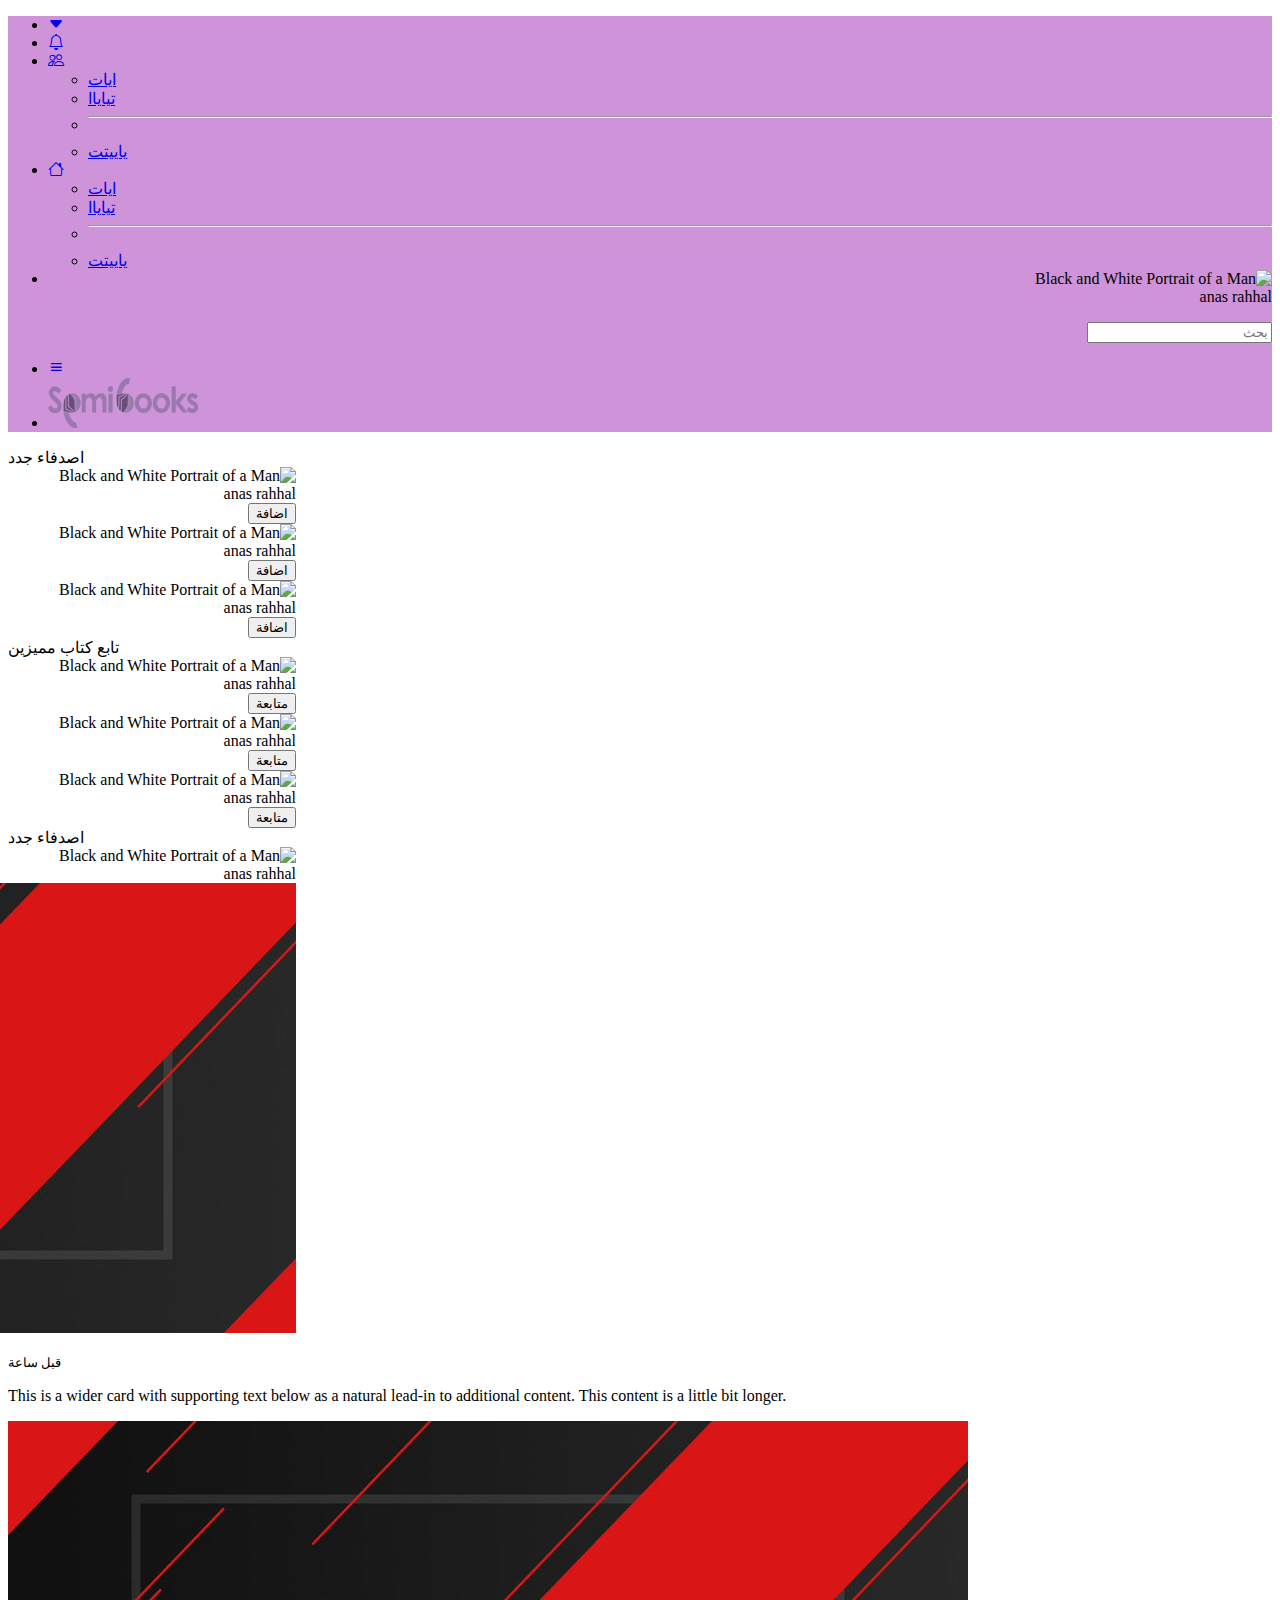
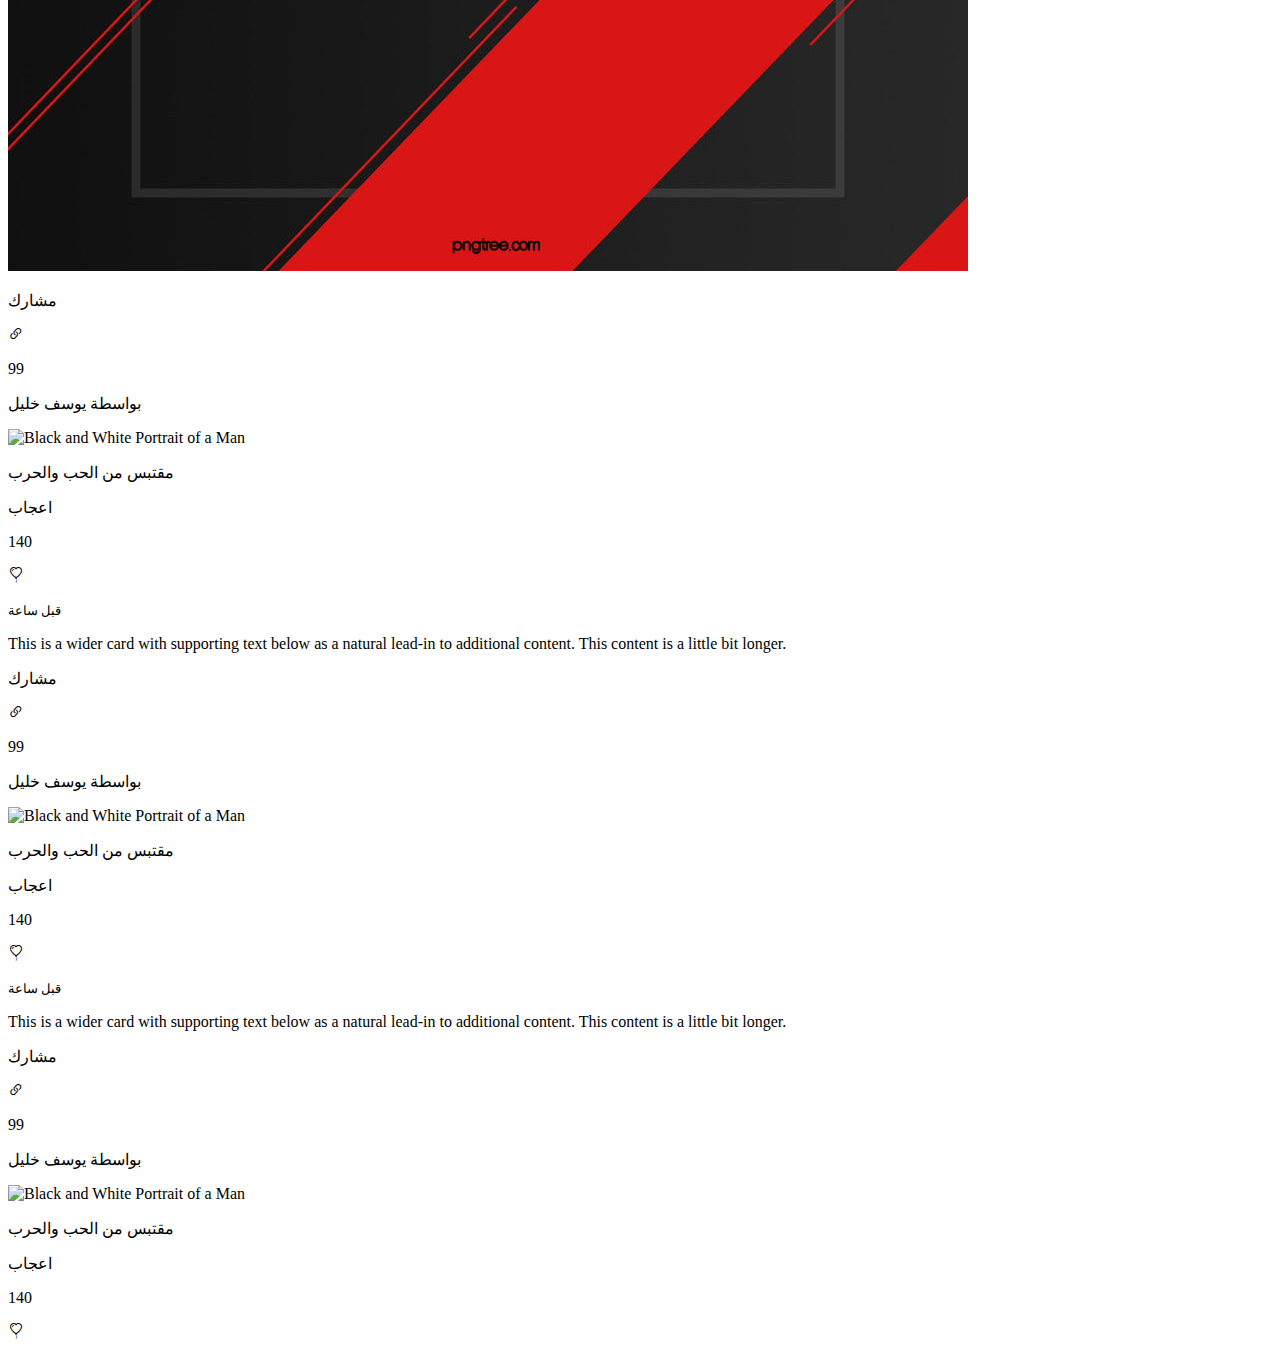
==== semibooks/index.html @ 899ff613 "Add files via upload" ====
<!DOCTYPE html>
<html lang="ar">
<head>
    <meta charset="UTF-8">
    <meta http-equiv="X-UA-Compatible" content="IE=edge">
    <meta name="viewport" content="width=device-width, initial-scale=1.0">
    <title>SemiBooks</title>
    <!-- CSS only -->
    <link rel="stylesheet" href="style.css">
    <meta name="viewport" content="width=device-width, initial-scale=1.0">
    <link href='https://unpkg.com/boxicons@2.0.7/css/boxicons.min.css' rel='stylesheet'>
    <link rel="stylesheet" href="https://cdn.jsdelivr.net/npm/bootstrap-icons@1.9.1/font/bootstrap-icons.css">
    <link rel="stylesheet" href="https://cdn.jsdelivr.net/npm/bootstrap@5.0.2/dist/css/bootstrap.rtl.min.css" integrity="sha384-gXt9imSW0VcJVHezoNQsP+TNrjYXoGcrqBZJpry9zJt8PCQjobwmhMGaDHTASo9N" crossorigin="anonymous">
</head>
<body>
  <!-- CSS only -->
  <script src="https://cdn.jsdelivr.net/npm/bootstrap@5.0.2/dist/js/bootstrap.bundle.min.js" integrity="sha384-MrcW6ZMFYlzcLA8Nl+NtUVF0sA7MsXsP1UyJoMp4YLEuNSfAP+JcXn/tWtIaxVXM" crossorigin="anonymous"></script>

<header>
  <nav class="navbar navbar-expand-lg navbar-light " style="background: #ce93d8;">
    <div class="container-fluid">
      <div class="collapse navbar-collapse justify-content-between" id="navbarSupportedContent">
        <ul class="navbar-nav">
          <li class="nav-item">
            <a class="nav-link active" aria-current="page" href="#"><i class="bi bi-caret-down-fill"></i></a>
          </li>
          <li class="nav-item">
            <a class="nav-link" href="#"><i class="bi bi-bell"></i></a>
          </li>
          <li class="nav-item dropdown">
            <a class="nav-link" href="#" id="navbarDropdown" role="button" data-bs-toggle="dropdown" aria-expanded="false">
              <i class="bi bi-people"></i>
            </a>
            <ul class="dropdown-menu" aria-labelledby="navbarDropdown">
              <li><a class="dropdown-item" href="#">ايات</a></li>
              <li><a class="dropdown-item" href="#">تياياا</a></li>
              <li><hr class="dropdown-divider"></li>
              <li><a class="dropdown-item" href="#">ياييتت</a></li>
            </ul>
          </li>
          <li class="nav-item dropdown">
            <a class="nav-link" href="#" id="navbarDropdown" role="button" data-bs-toggle="dropdown" aria-expanded="false">
              <i class="bi bi-house"></i>
            </a>
            <ul class="dropdown-menu" aria-labelledby="navbarDropdown">
              <li><a class="dropdown-item" href="#">ايات</a></li>
              <li><a class="dropdown-item" href="#">تياياا</a></li>
              <li><hr class="dropdown-divider"></li>
              <li><a class="dropdown-item" href="#">ياييتت</a></li>
            </ul>
          </li>
          <li>
            <div class="d-flex justify-content-start mb-3" dir="rtl">
              <img src="https://mdbcdn.b-cdn.net/img/new/avatars/2.webp"class="rounded-circle"height="40" alt="Black and White Portrait of a Man"loading="lazy"/>
              <div class="d-flex p-2">anas rahhal</div>
            </div>
          </li>
        </ul>
        <form class="d-flex w-25" dir="rtl">
          <input class="form-control me-2" type="search" placeholder="بحث" aria-label="Search">
        </form>
        <ul class="navbar-nav">
          <li class="nav-item">
            <a class="nav-link active" aria-current="page" href="#"><div class="logo-details">
                <i class='bx bx-menu' id="btn" ></i>
            </div></a>
          </li>
          <li class="nav-item">
              <img src="img/logo.png" style="width:150px;height:50px;" alt="....">
          </li>
        </ul>
      </div>
    </div>
  </nav>
</header>
  <section>
    <div class="container mt-2">
        <div class="row">
          <div class="col-3">
            <div class="card text-bg-light mb-3" style="max-width: 18rem;">
              <div class="card-header">اصدفاء جدد</div>
              <div class="card-body" dir="rtl">
                <div class="row">
                  <div class="col-8">
                    <div class="d-flex justify-content-start mb-3">
                      <img src="https://mdbcdn.b-cdn.net/img/new/avatars/2.webp"class="rounded-circle"height="40" alt="Black and White Portrait of a Man"loading="lazy"/>
                      <div class="d-flex p-2">anas rahhal</div>
                    </div>
                  </div>
                  <div class="col-4"><button type="button" class="btn btn-secondary">اضافة</button></div>
                </div>
                <div class="row">
                  <div class="col-8">
                    <div class="d-flex justify-content-start mb-3">
                      <img src="https://mdbcdn.b-cdn.net/img/new/avatars/2.webp"class="rounded-circle"height="40" alt="Black and White Portrait of a Man"loading="lazy"/>
                      <div class="d-flex p-2">anas rahhal</div>
                    </div>
                  </div>
                  <div class="col-4"><button type="button" class="btn btn-secondary">اضافة</button></div>
                </div>
                <div class="row">
                  <div class="col-8">
                    <div class="d-flex justify-content-start mb-3">
                      <img src="https://mdbcdn.b-cdn.net/img/new/avatars/2.webp"class="rounded-circle"height="40" alt="Black and White Portrait of a Man"loading="lazy"/>
                      <div class="d-flex p-2">anas rahhal</div>
                    </div>
                  </div>
                  <div class="col-4"><button type="button" class="btn btn-secondary">اضافة</button></div>
                </div>
              </div>
            </div>
            <div class="card text-bg-light mb-3" style="max-width: 18rem;">
              <div class="card-header">تابع كتاب مميزين</div>
              <div class="card-body" dir="rtl">
                <div class="row">
                  <div class="col-8">
                    <div class="d-flex justify-content-start mb-3">
                      <img src="https://mdbcdn.b-cdn.net/img/new/avatars/2.webp"class="rounded-circle"height="40" alt="Black and White Portrait of a Man"loading="lazy"/>
                      <div class="d-flex p-2">anas rahhal</div>
                    </div>
                  </div>
                  <div class="col-4"><button type="button" class="btn btn-secondary">متابعة</button></div>
                </div>
                <div class="row">
                  <div class="col-8">
                    <div class="d-flex justify-content-start mb-3">
                      <img src="https://mdbcdn.b-cdn.net/img/new/avatars/2.webp"class="rounded-circle"height="40" alt="Black and White Portrait of a Man"loading="lazy"/>
                      <div class="d-flex p-2">anas rahhal</div>
                    </div>
                  </div>
                  <div class="col-4"><button type="button" class="btn btn-secondary">متابعة</button></div>
                </div>
                <div class="row">
                  <div class="col-8">
                    <div class="d-flex justify-content-start mb-3">
                      <img src="https://mdbcdn.b-cdn.net/img/new/avatars/2.webp"class="rounded-circle"height="40" alt="Black and White Portrait of a Man"loading="lazy"/>
                      <div class="d-flex p-2">anas rahhal</div>
                    </div>
                  </div>
                  <div class="col-4"><button type="button" class="btn btn-secondary"ْ>متابعة</button></div>
                </div>
              </div>
            </div>
            <div class="card text-bg-light mb-3" style="max-width: 18rem;">
              <div class="card-header">اصدفاء جدد</div>
              <div class="card-body" dir="rtl">
                <div class="row">
                  <div class="col-8">
                    <div class="d-flex justify-content-start mb-3">
                      <img src="https://mdbcdn.b-cdn.net/img/new/avatars/2.webp"class="rounded-circle"height="40" alt="Black and White Portrait of a Man"loading="lazy"/>
                      <div class="d-flex p-2">anas rahhal</div>
                    </div>
                  </div>
                </div>
                <img src="img/img.png" class="card-img-bottom" alt="...">
              </div>
            </div>
        </div>
          <div class="col-8">
            <div class="card mb-3">
              <div class="card-body">
                <p class="card-text"><small class="text-muted">قبل ساعة</small></p>
                <p class="card-text">This is a wider card with supporting text below as a natural lead-in to additional content. This content is a little bit longer.</p>
                <img src="img/img.png" class="card-img-bottom" alt="...">
                <div class="row mt-2">
                  <div class="col-4">
                    <div class="d-flex justify-content-start">
                      <div class="p-2 d-flex justify-content-start"><p>مشارك</p><i class="bi bi-link-45deg"></i><p>99</p></div>
                    </div>
                  </div>
                  <div class="col-8">
                    <div class="d-flex justify-content-end">
                      <div class="p-2 d-flex justify-content-end"><p>بواسطة يوسف خليل</p>
                        <img src="https://mdbcdn.b-cdn.net/img/new/avatars/2.webp"class="rounded-circle"height="25" alt="Black and White Portrait of a Man"loading="lazy"/>
                      </div>
                      <div class="p-2"><p>مقتبس من الحب والحرب</p></div>
                      <div class="p-2 d-flex justify-content-end"><p>اعجاب</p><p>140</p><i class="bi bi-balloon-heart"></i></div>
                    </div>
                  </div>
                </div>
              </div>
            </div>
            <div class="card mb-3">
              <div class="card-body">
                <p class="card-text"><small class="text-muted">قبل ساعة</small></p>
                <p class="card-text">This is a wider card with supporting text below as a natural lead-in to additional content. This content is a little bit longer.</p>
                <div class="row mt-2">
                  <div class="col-4">
                    <div class="d-flex justify-content-start">
                      <div class="p-2 d-flex justify-content-start"><p>مشارك</p><i class="bi bi-link-45deg"></i><p>99</p></div>
                    </div>
                  </div>
                  <div class="col-8">
                    <div class="d-flex justify-content-end">
                      <div class="p-2 d-flex justify-content-end"><p>بواسطة يوسف خليل</p>
                        <img src="https://mdbcdn.b-cdn.net/img/new/avatars/2.webp"class="rounded-circle"height="25" alt="Black and White Portrait of a Man"loading="lazy"/>
                      </div>
                      <div class="p-2"><p>مقتبس من الحب والحرب</p></div>
                      <div class="p-2 d-flex justify-content-end"><p>اعجاب</p><p>140</p><i class="bi bi-balloon-heart"></i></div>
                    </div>
                  </div>
                </div>
              </div>
            </div>
            <div class="card mb-3">
              <div class="card-body">
                <p class="card-text"><small class="text-muted">قبل ساعة</small></p>
                <p class="card-text">This is a wider card with supporting text below as a natural lead-in to additional content. This content is a little bit longer.</p>
                <div class="row mt-2">
                  <div class="col-4">
                    <div class="d-flex justify-content-start">
                      <div class="p-2 d-flex justify-content-start"><p>مشارك</p><i class="bi bi-link-45deg"></i><p>99</p></div>
                    </div>
                  </div>
                  <div class="col-8">
                    <div class="d-flex justify-content-end">
                      <div class="p-2 d-flex justify-content-end"><p>بواسطة يوسف خليل</p>
                        <img src="https://mdbcdn.b-cdn.net/img/new/avatars/2.webp"class="rounded-circle"height="25" alt="Black and White Portrait of a Man"loading="lazy"/>
                      </div>
                      <div class="p-2"><p>مقتبس من الحب والحرب</p></div>
                      <div class="p-2 d-flex justify-content-end"><p>اعجاب</p><p>140</p><i class="bi bi-balloon-heart"></i></div>
                    </div>
                  </div>
                </div>
              </div>
            </div>
          </div>
          <div class="col-1">
          </div> 
        </div>
      </div> 
 </section>
</body>
</html>
---- semibooks/style.css ----
/* Google Font Link */
@import url('https://fonts.googleapis.com/css2?family=Poppins:wght@200;300;400;500;600;700&display=swap');
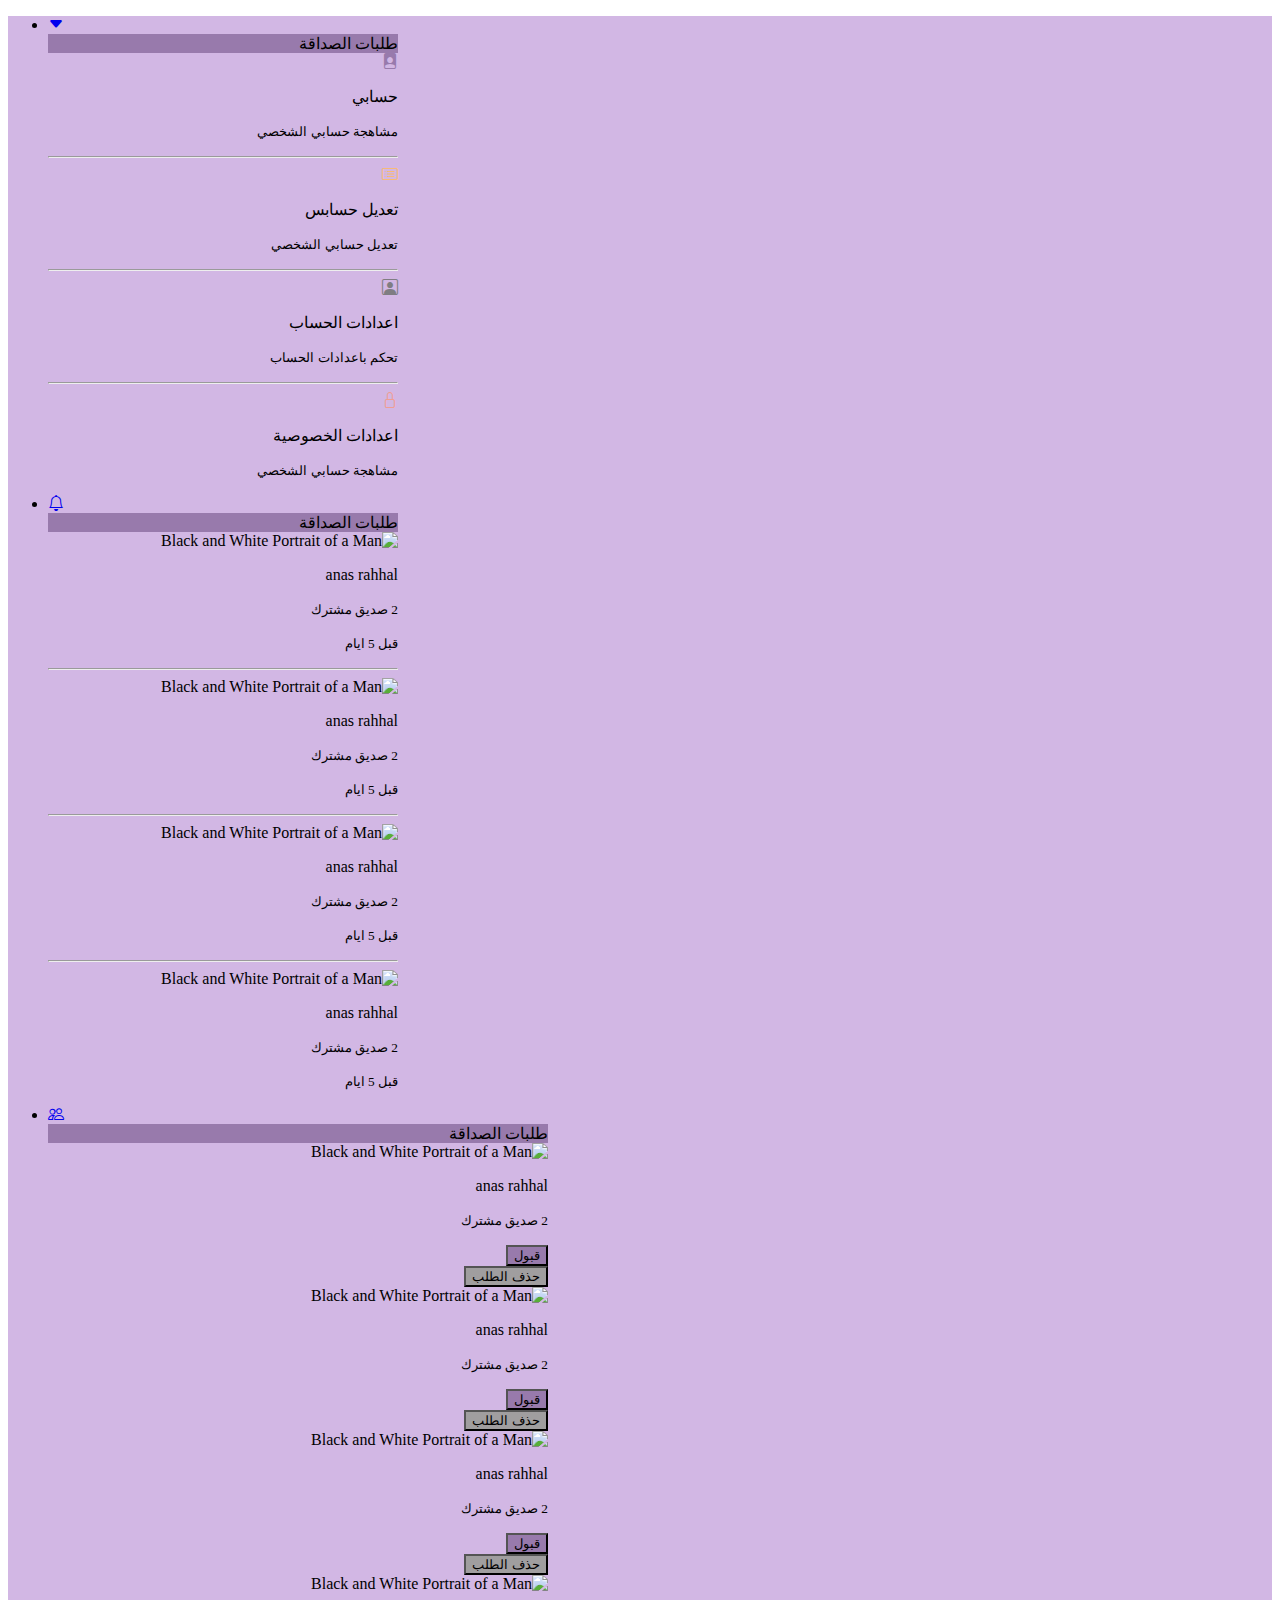
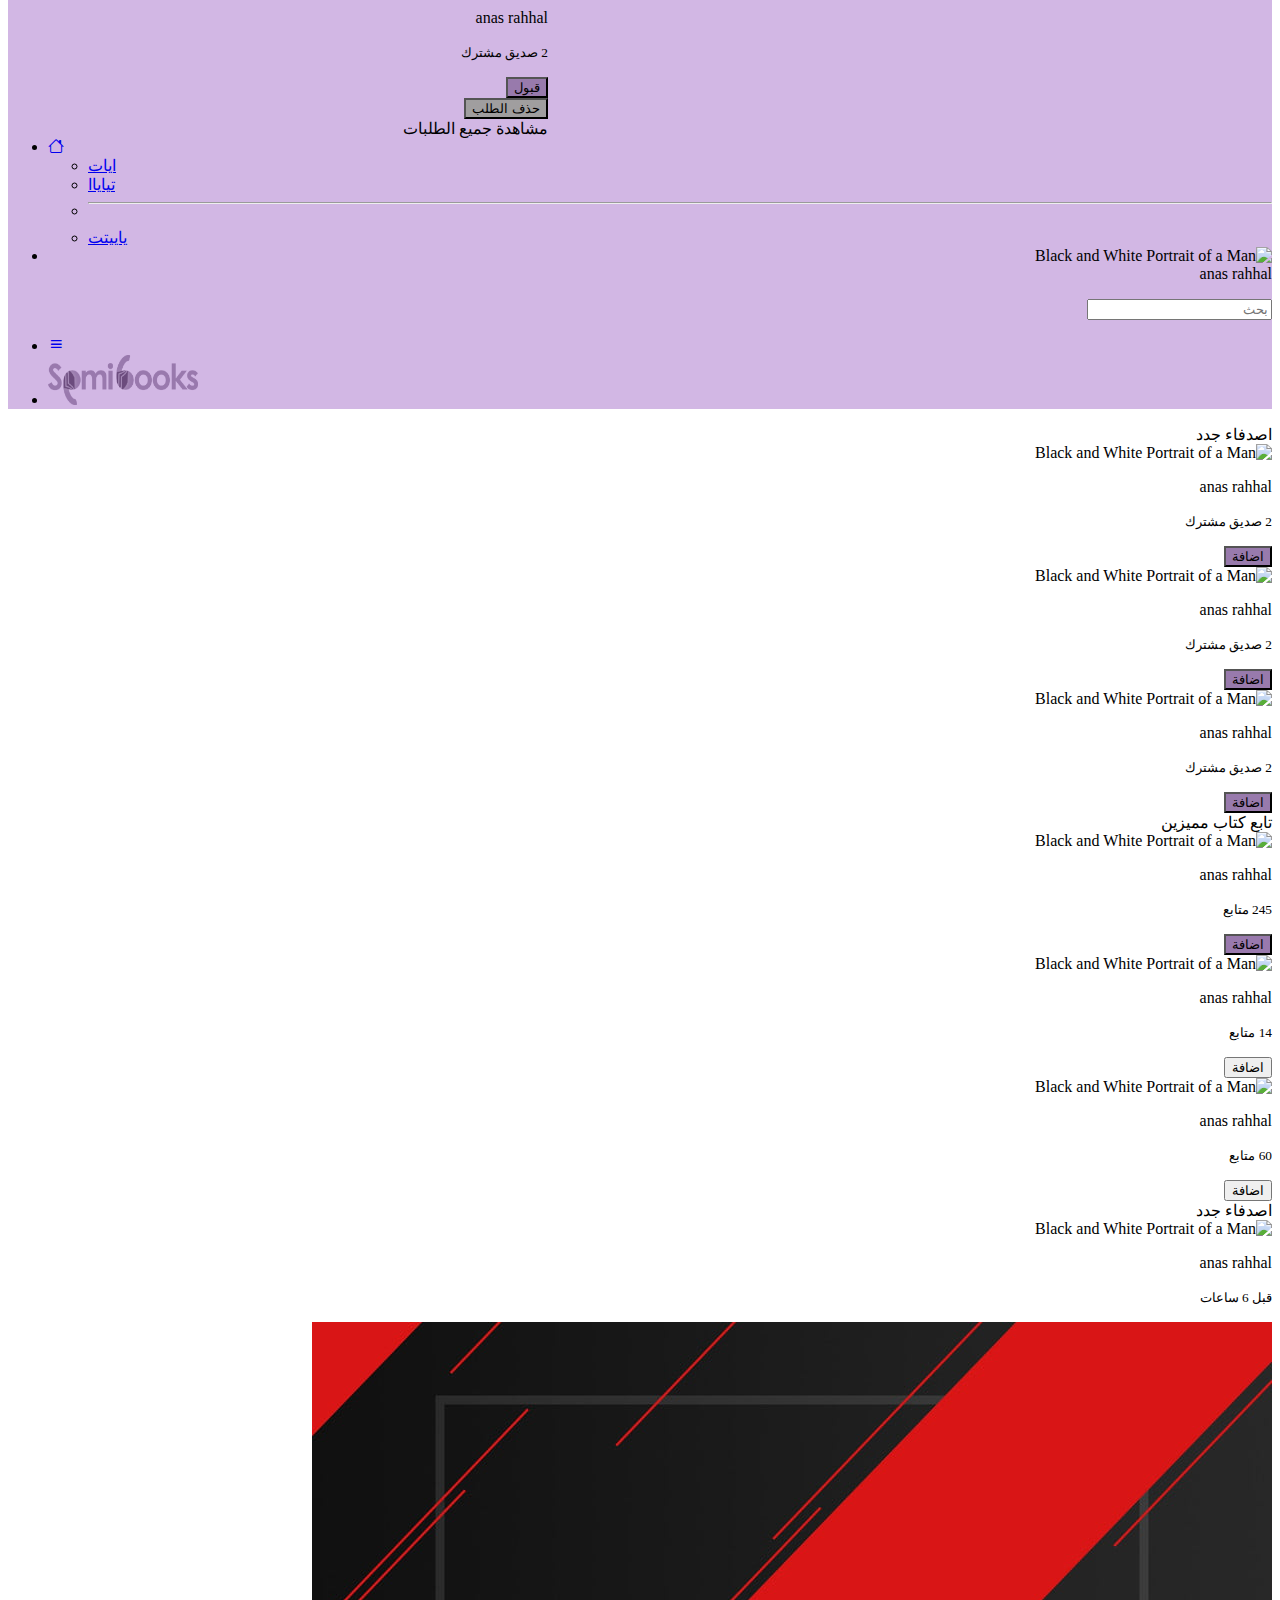
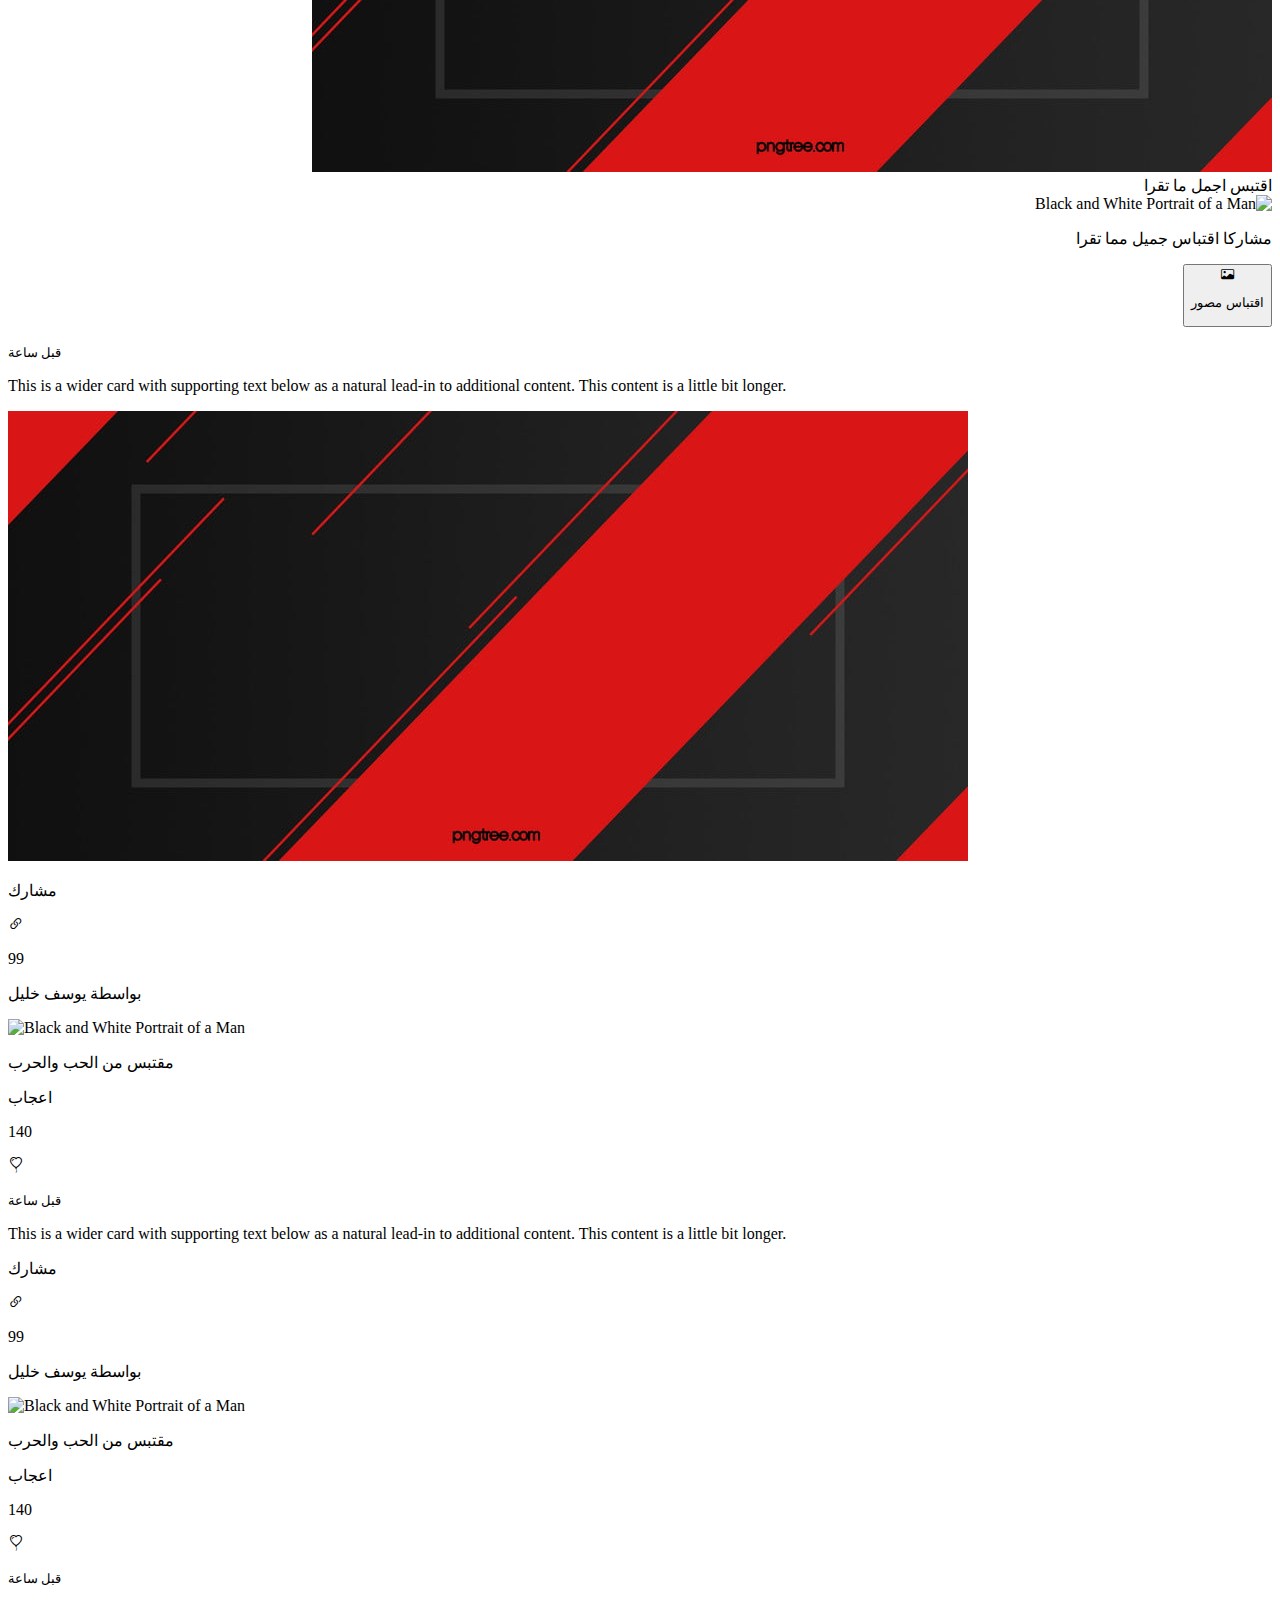
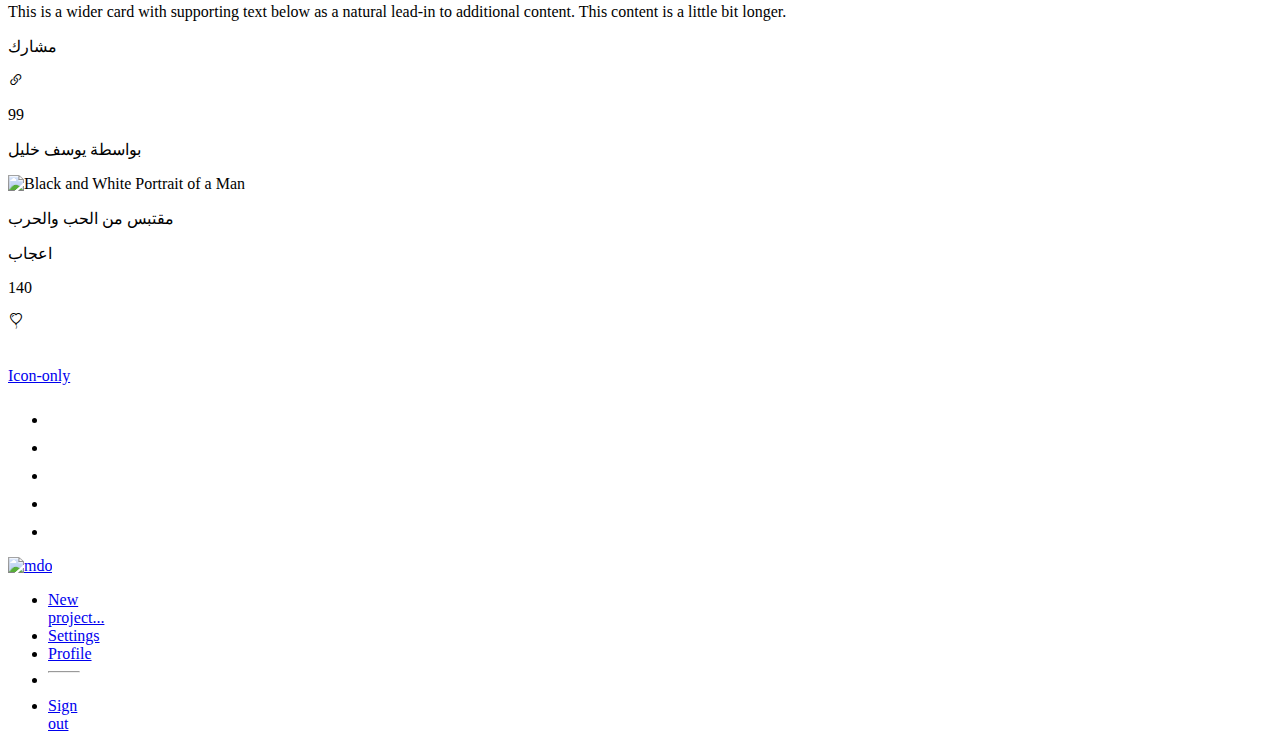
==== commit cc2f0e8a: "Add files via upload" ====
--- a/semibooks/index.html
+++ b/semibooks/index.html
@@ -13,30 +13,239 @@
     <link rel="stylesheet" href="https://cdn.jsdelivr.net/npm/bootstrap@5.0.2/dist/css/bootstrap.rtl.min.css" integrity="sha384-gXt9imSW0VcJVHezoNQsP+TNrjYXoGcrqBZJpry9zJt8PCQjobwmhMGaDHTASo9N" crossorigin="anonymous">
 </head>
 <body>
+  <link rel="stylesheet" href="style.css">
   <!-- CSS only -->
   <script src="https://cdn.jsdelivr.net/npm/bootstrap@5.0.2/dist/js/bootstrap.bundle.min.js" integrity="sha384-MrcW6ZMFYlzcLA8Nl+NtUVF0sA7MsXsP1UyJoMp4YLEuNSfAP+JcXn/tWtIaxVXM" crossorigin="anonymous"></script>
 
 <header>
-  <nav class="navbar navbar-expand-lg navbar-light " style="background: #ce93d8;">
+  <nav class="navbar navbar-expand-lg navbar-light " style="background: #d2b7e4;">
     <div class="container-fluid">
       <div class="collapse navbar-collapse justify-content-between" id="navbarSupportedContent">
         <ul class="navbar-nav">
-          <li class="nav-item">
-            <a class="nav-link active" aria-current="page" href="#"><i class="bi bi-caret-down-fill"></i></a>
-          </li>
-          <li class="nav-item">
-            <a class="nav-link" href="#"><i class="bi bi-bell"></i></a>
+          <li class="nav-item dropdown">
+            <a class="nav-link" href="#" id="navbarDropdown" role="button" data-bs-toggle="dropdown" aria-expanded="false">
+              <i class="bi bi-caret-down-fill"></i>
+            </a>
+            <div class="dropdown-menu dropdown-menu-end p-0 " style="width: 350px;">
+              <div class="card text-bg-light p-0" dir="rtl">
+                <div class="card-header text-white p-3 fs-5" style="background: #987aac;">طلبات الصداقة</div>
+                <div class="card-body">
+                  <div class="row mb-1">
+                    <div class="col">
+                      <div class="d-flex justify-content-start">
+                        <div class="mt-3" style="color:#987aac;"><i class="bi bi-file-person-fill fs-2"></i></div>
+                        <div class="d-flex p-2 flex-column mt-1 ms-3"><p class="mb-0 fs-5">حسابي</p>
+                          <p class="card-text"><small class="text-muted">مشاهجة حسابي الشخصي</small></p>
+                        </div>
+                      </div>
+                    </div>
+                  </div>
+                  <hr>
+                  <div class="row mb-1">
+                    <div class="col">
+                      <div class="d-flex justify-content-start">
+                        <div class="mt-3" style="color:#f7ba77;"><i class="bi bi-card-list fs-2"></i></div>
+                        <div class="d-flex p-2 flex-column mt-1 ms-3"><p class="mb-0 fs-5">تعديل حسابس</p>
+                          <p class="card-text"><small class="text-muted">تعديل حسابي الشخصي</small></p>
+                        </div>
+                      </div>
+                    </div>
+                  </div>
+                  <hr>
+                  <div class="row mb-1">
+                    <div class="col">
+                      <div class="d-flex justify-content-start">
+                        <div class="mt-3" style="color:#7f7d82;"><i class="bi bi-person-square fs-2"></i></div>
+                        <div class="d-flex p-2 flex-column mt-1 ms-3"><p class="mb-0 fs-5">اعدادات الحساب</p>
+                          <p class="card-text"><small class="text-muted">تحكم باعدادات الحساب</small></p>
+                        </div>
+                      </div>
+                    </div>
+                  </div>
+                  <hr>
+                  <div class="row mb-1">
+                    <div class="col">
+                      <div class="d-flex justify-content-start">
+                        <div class="mt-3" style="color:#f09e92;"><i class="bi bi-lock fs-2"></i></div>
+                        <div class="d-flex p-2 flex-column mt-1 ms-3"><p class="mb-0 fs-5">اعدادات الخصوصية</p>
+                          <p class="card-text"><small class="text-muted">مشاهجة حسابي الشخصي</small></p>
+                        </div>
+                      </div>
+                    </div>
+                  </div>
+                </div>
+              </div>
+            </div>
+          </li>
+          <li class="nav-item dropdown">
+            <a class="nav-link" href="#" id="navbarDropdown" role="button" data-bs-toggle="dropdown" aria-expanded="false">
+              <i class="bi bi-bell"></i>
+            </a>
+            <div class="dropdown-menu dropdown-menu-end p-0 " style="width: 350px;">
+              <div class="card text-bg-light p-0" dir="rtl">
+                <div class="card-header text-white p-3 fs-5" style="background: #987aac;">طلبات الصداقة</div>
+                <div class="card-body">
+                  <div class="row mb-2">
+                    <div class="col-8">
+                      <div class="d-flex justify-content-start">
+                        <img src="https://mdbcdn.b-cdn.net/img/new/avatars/2.webp"class="rounded-circle mt-3"height="40" alt="Black and White Portrait of a Man"loading="lazy"/>
+                        <div class="d-flex p-2 flex-column mt-1"><p class="mb-0">anas rahhal</p>
+                          <p class="card-text"><small class="text-muted">2 صديق مشترك</small></p>
+                        </div>
+                      </div>
+                    </div>
+                    <div class="col-4">
+                        <p class="card-text mt-4"><small class="text-muted ms-4">قبل 5 ايام</small></p>
+                    </div>
+                  </div>
+                  <hr>
+                  <div class="row mb-2">
+                    <div class="col-8">
+                      <div class="d-flex justify-content-start">
+                        <img src="https://mdbcdn.b-cdn.net/img/new/avatars/2.webp"class="rounded-circle mt-3"height="40" alt="Black and White Portrait of a Man"loading="lazy"/>
+                        <div class="d-flex p-2 flex-column mt-1"><p class="mb-0">anas rahhal</p>
+                          <p class="card-text"><small class="text-muted">2 صديق مشترك</small></p>
+                        </div>
+                      </div>
+                    </div>
+                    <div class="col-4">
+                        <p class="card-text mt-4"><small class="text-muted ms-4">قبل 5 ايام</small></p>
+                    </div>
+                  </div>
+                  <hr>
+                  <div class="row mb-2">
+                    <div class="col-8">
+                      <div class="d-flex justify-content-start">
+                        <img src="https://mdbcdn.b-cdn.net/img/new/avatars/2.webp"class="rounded-circle mt-3"height="40" alt="Black and White Portrait of a Man"loading="lazy"/>
+                        <div class="d-flex p-2 flex-column mt-1"><p class="mb-0">anas rahhal</p>
+                          <p class="card-text"><small class="text-muted">2 صديق مشترك</small></p>
+                        </div>
+                      </div>
+                    </div>
+                    <div class="col-4">
+                        <p class="card-text mt-4"><small class="text-muted ms-4">قبل 5 ايام</small></p>
+                    </div>
+                  </div>
+                  <hr>
+                  <div class="row mb-2">
+                    <div class="col-8">
+                      <div class="d-flex justify-content-start">
+                        <img src="https://mdbcdn.b-cdn.net/img/new/avatars/2.webp"class="rounded-circle mt-3"height="40" alt="Black and White Portrait of a Man"loading="lazy"/>
+                        <div class="d-flex p-2 flex-column mt-1"><p class="mb-0">anas rahhal</p>
+                          <p class="card-text"><small class="text-muted">2 صديق مشترك</small></p>
+                        </div>
+                      </div>
+                    </div>
+                    <div class="col-4">
+                        <p class="card-text mt-4"><small class="text-muted ms-4">قبل 5 ايام</small></p>
+                    </div>
+                  </div>
+                </div>
+              </div>
+            </div>
           </li>
           <li class="nav-item dropdown">
             <a class="nav-link" href="#" id="navbarDropdown" role="button" data-bs-toggle="dropdown" aria-expanded="false">
               <i class="bi bi-people"></i>
             </a>
-            <ul class="dropdown-menu" aria-labelledby="navbarDropdown">
-              <li><a class="dropdown-item" href="#">ايات</a></li>
-              <li><a class="dropdown-item" href="#">تياياا</a></li>
-              <li><hr class="dropdown-divider"></li>
-              <li><a class="dropdown-item" href="#">ياييتت</a></li>
-            </ul>
+            <div class="dropdown-menu dropdown-menu-end p-0 " style="width: 500px;">
+              <div class="card text-bg-light p-0" dir="rtl">
+                <div class="card-header text-white p-3 fs-5" style="background: #987aac;">طلبات الصداقة</div>
+                <div class="card-body">
+                  <div class="row mb-2">
+                    <div class="col-6">
+                      <div class="d-flex justify-content-start">
+                        <img src="https://mdbcdn.b-cdn.net/img/new/avatars/2.webp"class="rounded-circle mt-3"height="40" alt="Black and White Portrait of a Man"loading="lazy"/>
+                        <div class="d-flex p-2 flex-column mt-1"><p class="mb-0">anas rahhal</p>
+                          <p class="card-text"><small class="text-muted">2 صديق مشترك</small></p>
+                        </div>
+                      </div>
+                    </div>
+                    <div class="col-6">
+                      <div class="container">
+                        <div class="row mt-3">
+                          <div class="col-4">
+                            <button type="button" class="btn btn-secondary" style="background: #987aac;">قبول</button>
+                          </div>
+                          <div class="col-8">
+                            <button type="button" class="btn btn-secondary" style="background: #a09e9f;">حذف الطلب</button>
+                          </div>
+                        </div>
+                      </div>
+                    </div>
+                  </div>
+                  <div class="row mb-2">
+                    <div class="col-6">
+                      <div class="d-flex justify-content-start">
+                        <img src="https://mdbcdn.b-cdn.net/img/new/avatars/2.webp"class="rounded-circle mt-3"height="40" alt="Black and White Portrait of a Man"loading="lazy"/>
+                        <div class="d-flex p-2 flex-column mt-1"><p class="mb-0">anas rahhal</p>
+                          <p class="card-text"><small class="text-muted">2 صديق مشترك</small></p>
+                        </div>
+                      </div>
+                    </div>
+                    <div class="col-6">
+                      <div class="container">
+                        <div class="row mt-3">
+                          <div class="col-4">
+                            <button type="button" class="btn btn-secondary" style="background: #987aac;">قبول</button>
+                          </div>
+                          <div class="col-8">
+                            <button type="button" class="btn btn-secondary" style="background: #a09e9f;">حذف الطلب</button>
+                          </div>
+                        </div>
+                      </div>
+                    </div>
+                  </div>
+                  <div class="row mb-2">
+                    <div class="col-6">
+                      <div class="d-flex justify-content-start">
+                        <img src="https://mdbcdn.b-cdn.net/img/new/avatars/2.webp"class="rounded-circle mt-3"height="40" alt="Black and White Portrait of a Man"loading="lazy"/>
+                        <div class="d-flex p-2 flex-column mt-1"><p class="mb-0">anas rahhal</p>
+                          <p class="card-text"><small class="text-muted">2 صديق مشترك</small></p>
+                        </div>
+                      </div>
+                    </div>
+                    <div class="col-6">
+                      <div class="container">
+                        <div class="row mt-3">
+                          <div class="col-4">
+                            <button type="button" class="btn btn-secondary" style="background: #987aac;">قبول</button>
+                          </div>
+                          <div class="col-8">
+                            <button type="button" class="btn btn-secondary" style="background: #a09e9f;">حذف الطلب</button>
+                          </div>
+                        </div>
+                      </div>
+                    </div>
+                  </div>
+                  <div class="row mb-2">
+                    <div class="col-6">
+                      <div class="d-flex justify-content-start">
+                        <img src="https://mdbcdn.b-cdn.net/img/new/avatars/2.webp"class="rounded-circle mt-3"height="40" alt="Black and White Portrait of a Man"loading="lazy"/>
+                        <div class="d-flex p-2 flex-column mt-1"><p class="mb-0">anas rahhal</p>
+                          <p class="card-text"><small class="text-muted">2 صديق مشترك</small></p>
+                        </div>
+                      </div>
+                    </div>
+                    <div class="col-6">
+                      <div class="container">
+                        <div class="row mt-3">
+                          <div class="col-4">
+                            <button type="button" class="btn btn-secondary" style="background: #987aac;">قبول</button>
+                          </div>
+                          <div class="col-8">
+                            <button type="button" class="btn btn-secondary" style="background: #a09e9f;">حذف الطلب</button>
+                          </div>
+                        </div>
+                      </div>
+                    </div>
+                  </div>
+                </div>
+                <div class="card-footer p-4 bg-white">
+                  <div class="justify-content-center text-black-50 fs-5 d-flex">مشاهدة جميع الطلبات</div>
+                </div>
+              </div>
+            </div>
           </li>
           <li class="nav-item dropdown">
             <a class="nav-link" href="#" id="navbarDropdown" role="button" data-bs-toggle="dropdown" aria-expanded="false">
@@ -74,89 +283,121 @@
   </nav>
 </header>
   <section>
-    <div class="container mt-2">
+    <div class="container-fluid mt-3">
         <div class="row">
-          <div class="col-3">
-            <div class="card text-bg-light mb-3" style="max-width: 18rem;">
-              <div class="card-header">اصدفاء جدد</div>
-              <div class="card-body" dir="rtl">
+          <div class="col-xl-4 col-lg-4 col-md-4" id="mm">
+            <div class="card text-bg-light mb-3" dir="rtl" >
+              <div class="card-header bg-white">اصدفاء جدد</div>
+              <div class="card-body">
+                <div class="row  mb-1">
+                  <div class="col-8">
+                    <div class="d-flex justify-content-start">
+                      <img src="https://mdbcdn.b-cdn.net/img/new/avatars/2.webp"class="rounded-circle mt-3"height="40" alt="Black and White Portrait of a Man"loading="lazy"/>
+                      <div class="d-flex p-2 flex-column mt-1"><p class="mb-0">anas rahhal</p>
+                        <p class="card-text"><small class="text-muted">2 صديق مشترك</small></p>
+                      </div>
+                    </div>
+                  </div>
+                  <div class="col-4"><button type="button" class="btn btn-secondary mt-3" style="background: #987aac;">اضافة</button></div>
+              </div>
+                <div class="row  mb-1">
+                  <div class="col-8">
+                    <div class="d-flex justify-content-start">
+                      <img src="https://mdbcdn.b-cdn.net/img/new/avatars/2.webp"class="rounded-circle mt-3"height="40" alt="Black and White Portrait of a Man"loading="lazy"/>
+                      <div class="d-flex p-2 flex-column mt-1"><p class="mb-0">anas rahhal</p>
+                        <p class="card-text"><small class="text-muted">2 صديق مشترك</small></p>
+                      </div>
+                    </div>
+                  </div>
+                  <div class="col-4"><button type="button" class="btn btn-secondary mt-3" style="background: #987aac;">اضافة</button></div>
+                </div>
+                <div class="row  mb-1">
+                  <div class="col-8">
+                    <div class="d-flex justify-content-start">
+                      <img src="https://mdbcdn.b-cdn.net/img/new/avatars/2.webp"class="rounded-circle mt-3"height="40" alt="Black and White Portrait of a Man"loading="lazy"/>
+                      <div class="d-flex p-2 flex-column mt-1"><p class="mb-0">anas rahhal</p>
+                        <p class="card-text"><small class="text-muted">2 صديق مشترك</small></p>
+                      </div>
+                    </div>
+                  </div>
+                  <div class="col-4"><button type="button" class="btn btn-secondary mt-3" style="background: #987aac;">اضافة</button></div>
+                </div>
+              </div>
+            </div>
+            <div class="card text-bg-light mb-3" dir="rtl" >
+              <div class="card-header bg-white">تابع كتاب مميزين</div>
+              <div class="card-body" >
+                <div class="row  mb-1">
+                  <div class="col-8">
+                    <div class="d-flex justify-content-start">
+                      <img src="https://mdbcdn.b-cdn.net/img/new/avatars/2.webp"class="rounded-circle mt-3"height="40" alt="Black and White Portrait of a Man"loading="lazy"/>
+                      <div class="d-flex p-2 flex-column mt-1"><p class="mb-0">anas rahhal</p>
+                        <p class="card-text"><small class="text-muted">245 متابع</small></p>
+                      </div>
+                    </div>
+                  </div>
+                  <div class="col-4"><button type="button" class="btn btn-secondary mt-3" style="background:#9979ad;">اضافة</button></div>
+                </div>
+                <div class="row  mb-1">
+                  <div class="col-8">
+                    <div class="d-flex justify-content-start">
+                      <img src="https://mdbcdn.b-cdn.net/img/new/avatars/2.webp"class="rounded-circle mt-3"height="40" alt="Black and White Portrait of a Man"loading="lazy"/>
+                      <div class="d-flex p-2 flex-column mt-1"><p class="mb-0">anas rahhal</p>
+                        <p class="card-text"><small class="text-muted">14 متابع</small></p>
+                      </div>
+                    </div>
+                  </div>
+                  <div class="col-4"><button type="button" class="btn btn-secondary mt-3">اضافة</button></div>
+                </div>
+                <div class="row  mb-1">
+                  <div class="col-8">
+                    <div class="d-flex justify-content-start">
+                      <img src="https://mdbcdn.b-cdn.net/img/new/avatars/2.webp"class="rounded-circle mt-3"height="40" alt="Black and White Portrait of a Man"loading="lazy"/>
+                      <div class="d-flex p-2 flex-column mt-1"><p class="mb-0">anas rahhal</p>
+                        <p class="card-text"><small class="text-muted">60 متابع</small></p>
+                      </div>
+                    </div>
+                  </div>
+                  <div class="col-4"><button type="button" class="btn btn-secondary mt-3">اضافة</button></div>
+                </div>
+              </div>
+            </div>
+            <div class="card text-bg-light mb-3" dir="rtl" >
+              <div class="card-header bg-white">اصدفاء جدد</div>
+              <div class="card-body">
+                <div class="row  mb-1">
+                  <div class="col">
+                    <div class="d-flex justify-content-start">
+                      <img src="https://mdbcdn.b-cdn.net/img/new/avatars/2.webp"class="rounded-circle mt-3"height="40" alt="Black and White Portrait of a Man"loading="lazy"/>
+                      <div class="d-flex p-2 flex-column mt-1"><p class="mb-0">anas rahhal</p>
+                        <p class="card-text"><small class="text-muted">قبل 6 ساعات</small></p>
+                      </div>
+                    </div>
+                  </div>
+                </div>
+                <img src="img/img.png" class="card-img-bottom" alt="...">
+              </div>
+            </div>
+        </div>
+          <div class="col-xl-7 col-lg-7 col-md-7">
+            <div class="card text-bg-light mb-3" dir="rtl">
+              <div class="card-header bg-white">اقتبس اجمل ما تقرا</div>
+              <div class="card-body">
                 <div class="row">
-                  <div class="col-8">
+                  <div class="col">
                     <div class="d-flex justify-content-start mb-3">
                       <img src="https://mdbcdn.b-cdn.net/img/new/avatars/2.webp"class="rounded-circle"height="40" alt="Black and White Portrait of a Man"loading="lazy"/>
-                      <div class="d-flex p-2">anas rahhal</div>
-                    </div>
-                  </div>
-                  <div class="col-4"><button type="button" class="btn btn-secondary">اضافة</button></div>
-                </div>
-                <div class="row">
-                  <div class="col-8">
-                    <div class="d-flex justify-content-start mb-3">
-                      <img src="https://mdbcdn.b-cdn.net/img/new/avatars/2.webp"class="rounded-circle"height="40" alt="Black and White Portrait of a Man"loading="lazy"/>
-                      <div class="d-flex p-2">anas rahhal</div>
-                    </div>
-                  </div>
-                  <div class="col-4"><button type="button" class="btn btn-secondary">اضافة</button></div>
-                </div>
-                <div class="row">
-                  <div class="col-8">
-                    <div class="d-flex justify-content-start mb-3">
-                      <img src="https://mdbcdn.b-cdn.net/img/new/avatars/2.webp"class="rounded-circle"height="40" alt="Black and White Portrait of a Man"loading="lazy"/>
-                      <div class="d-flex p-2">anas rahhal</div>
-                    </div>
-                  </div>
-                  <div class="col-4"><button type="button" class="btn btn-secondary">اضافة</button></div>
-                </div>
-              </div>
-            </div>
-            <div class="card text-bg-light mb-3" style="max-width: 18rem;">
-              <div class="card-header">تابع كتاب مميزين</div>
-              <div class="card-body" dir="rtl">
-                <div class="row">
-                  <div class="col-8">
-                    <div class="d-flex justify-content-start mb-3">
-                      <img src="https://mdbcdn.b-cdn.net/img/new/avatars/2.webp"class="rounded-circle"height="40" alt="Black and White Portrait of a Man"loading="lazy"/>
-                      <div class="d-flex p-2">anas rahhal</div>
-                    </div>
-                  </div>
-                  <div class="col-4"><button type="button" class="btn btn-secondary">متابعة</button></div>
-                </div>
-                <div class="row">
-                  <div class="col-8">
-                    <div class="d-flex justify-content-start mb-3">
-                      <img src="https://mdbcdn.b-cdn.net/img/new/avatars/2.webp"class="rounded-circle"height="40" alt="Black and White Portrait of a Man"loading="lazy"/>
-                      <div class="d-flex p-2">anas rahhal</div>
-                    </div>
-                  </div>
-                  <div class="col-4"><button type="button" class="btn btn-secondary">متابعة</button></div>
-                </div>
-                <div class="row">
-                  <div class="col-8">
-                    <div class="d-flex justify-content-start mb-3">
-                      <img src="https://mdbcdn.b-cdn.net/img/new/avatars/2.webp"class="rounded-circle"height="40" alt="Black and White Portrait of a Man"loading="lazy"/>
-                      <div class="d-flex p-2">anas rahhal</div>
-                    </div>
-                  </div>
-                  <div class="col-4"><button type="button" class="btn btn-secondary"ْ>متابعة</button></div>
-                </div>
-              </div>
-            </div>
-            <div class="card text-bg-light mb-3" style="max-width: 18rem;">
-              <div class="card-header">اصدفاء جدد</div>
-              <div class="card-body" dir="rtl">
-                <div class="row">
-                  <div class="col-8">
-                    <div class="d-flex justify-content-start mb-3">
-                      <img src="https://mdbcdn.b-cdn.net/img/new/avatars/2.webp"class="rounded-circle"height="40" alt="Black and White Portrait of a Man"loading="lazy"/>
-                      <div class="d-flex p-2">anas rahhal</div>
-                    </div>
-                  </div>
-                </div>
-                <img src="img/img.png" class="card-img-bottom" alt="...">
-              </div>
-            </div>
-        </div>
-          <div class="col-8">
+                      <div class="d-flex p-2"><p class="fs-6 fw-light">مشاركا اقتباس جميل مما تقرا</p></div>
+                    </div>
+                  </div>
+                </div>
+              </div>
+              <div class="card-footer text-muted bg-white">
+                <button type="button" class="btn btn-light d-flex justify-content-start mb-2"><i class="bi bi-card-image"></i>
+                  <p class="d-flex fs-6 fw-light">اقتباس مصور</p>
+                </button>
+              </div>
+            </div>
             <div class="card mb-3">
               <div class="card-body">
                 <p class="card-text"><small class="text-muted">قبل ساعة</small></p>
@@ -217,7 +458,7 @@
                       <div class="p-2 d-flex justify-content-end"><p>بواسطة يوسف خليل</p>
                         <img src="https://mdbcdn.b-cdn.net/img/new/avatars/2.webp"class="rounded-circle"height="25" alt="Black and White Portrait of a Man"loading="lazy"/>
                       </div>
-                      <div class="p-2"><p>مقتبس من الحب والحرب</p></div>
+                      <div class="p-2" id="mm"><p>مقتبس من الحب والحرب</p></div>
                       <div class="p-2 d-flex justify-content-end"><p>اعجاب</p><p>140</p><i class="bi bi-balloon-heart"></i></div>
                     </div>
                   </div>
@@ -225,7 +466,52 @@
               </div>
             </div>
           </div>
-          <div class="col-1">
+          <div class="col-xl-1 col-lg-1 col-md-1" id="mm">
+            <div class="d-flex flex-column flex-shrink-0 bg-light" style="width: 4.5rem;">
+              <a href="/" class="d-block p-3 link-dark text-decoration-none" data-bs-toggle="tooltip" data-bs-placement="right">
+                <svg class="bi pe-none" width="40" height="32"><use xlink:href="#bootstrap"></use></svg>
+                <span class="visually-hidden">Icon-only</span>
+              </a>
+              <ul class="nav nav-pills nav-flush flex-column mb-auto text-center">
+                <li class="nav-item">
+                  <a href="#" class="nav-link active py-3 border-bottom rounded-0" aria-current="page" data-bs-toggle="tooltip" data-bs-placement="right" aria-label="Home">
+                    <svg class="bi pe-none" width="24" height="24" role="img" aria-label="Home"><use xlink:href="#home"></use></svg>
+                  </a>
+                </li>
+                <li>
+                  <a href="#" class="nav-link py-3 border-bottom rounded-0" data-bs-toggle="tooltip" data-bs-placement="right" aria-label="Dashboard">
+                    <svg class="bi pe-none" width="24" height="24" role="img" aria-label="Dashboard"><use xlink:href="#speedometer2"></use></svg>
+                  </a>
+                </li>
+                <li>
+                  <a href="#" class="nav-link py-3 border-bottom rounded-0" data-bs-toggle="tooltip" data-bs-placement="right" aria-label="Orders">
+                    <svg class="bi pe-none" width="24" height="24" role="img" aria-label="Orders"><use xlink:href="#table"></use></svg>
+                  </a>
+                </li>
+                <li>
+                  <a href="#" class="nav-link py-3 border-bottom rounded-0" data-bs-toggle="tooltip" data-bs-placement="right" aria-label="Products">
+                    <svg class="bi pe-none" width="24" height="24" role="img" aria-label="Products"><use xlink:href="#grid"></use></svg>
+                  </a>
+                </li>
+                <li>
+                  <a href="#" class="nav-link py-3 border-bottom rounded-0" data-bs-toggle="tooltip" data-bs-placement="right" aria-label="Customers">
+                    <svg class="bi pe-none" width="24" height="24" role="img" aria-label="Customers"><use xlink:href="#people-circle"></use></svg>
+                  </a>
+                </li>
+              </ul>
+              <div class="dropdown border-top">
+                <a href="#" class="d-flex align-items-center justify-content-center p-3 link-dark text-decoration-none dropdown-toggle" data-bs-toggle="dropdown" aria-expanded="false">
+                  <img src="https://github.com/mdo.png" alt="mdo" width="24" height="24" class="rounded-circle">
+                </a>
+                <ul class="dropdown-menu text-small shadow" >
+                  <li><a class="dropdown-item" href="#">New project...</a></li>
+                  <li><a class="dropdown-item" href="#">Settings</a></li>
+                  <li><a class="dropdown-item" href="#">Profile</a></li>
+                  <li><hr class="dropdown-divider"></li>
+                  <li><a class="dropdown-item" href="#">Sign out</a></li>
+                </ul>
+              </div>
+            </div>
           </div> 
         </div>
       </div> 
--- a/semibooks/style.css
+++ b/semibooks/style.css
@@ -1,9 +1,14 @@
 /* Google Font Link */
 @import url('https://fonts.googleapis.com/css2?family=Poppins:wght@200;300;400;500;600;700&display=swap');
+
+@media(max-width:768px){
+    #mm{
+      display:none;
+    }
+  }
 
 
 
 
 
 
-
--- a/semibooks/style.css
+++ b/semibooks/style.css
@@ -1,9 +1,14 @@
 /* Google Font Link */
 @import url('https://fonts.googleapis.com/css2?family=Poppins:wght@200;300;400;500;600;700&display=swap');
+
+@media(max-width:768px){
+    #mm{
+      display:none;
+    }
+  }
 
 
 
 
 
 
-
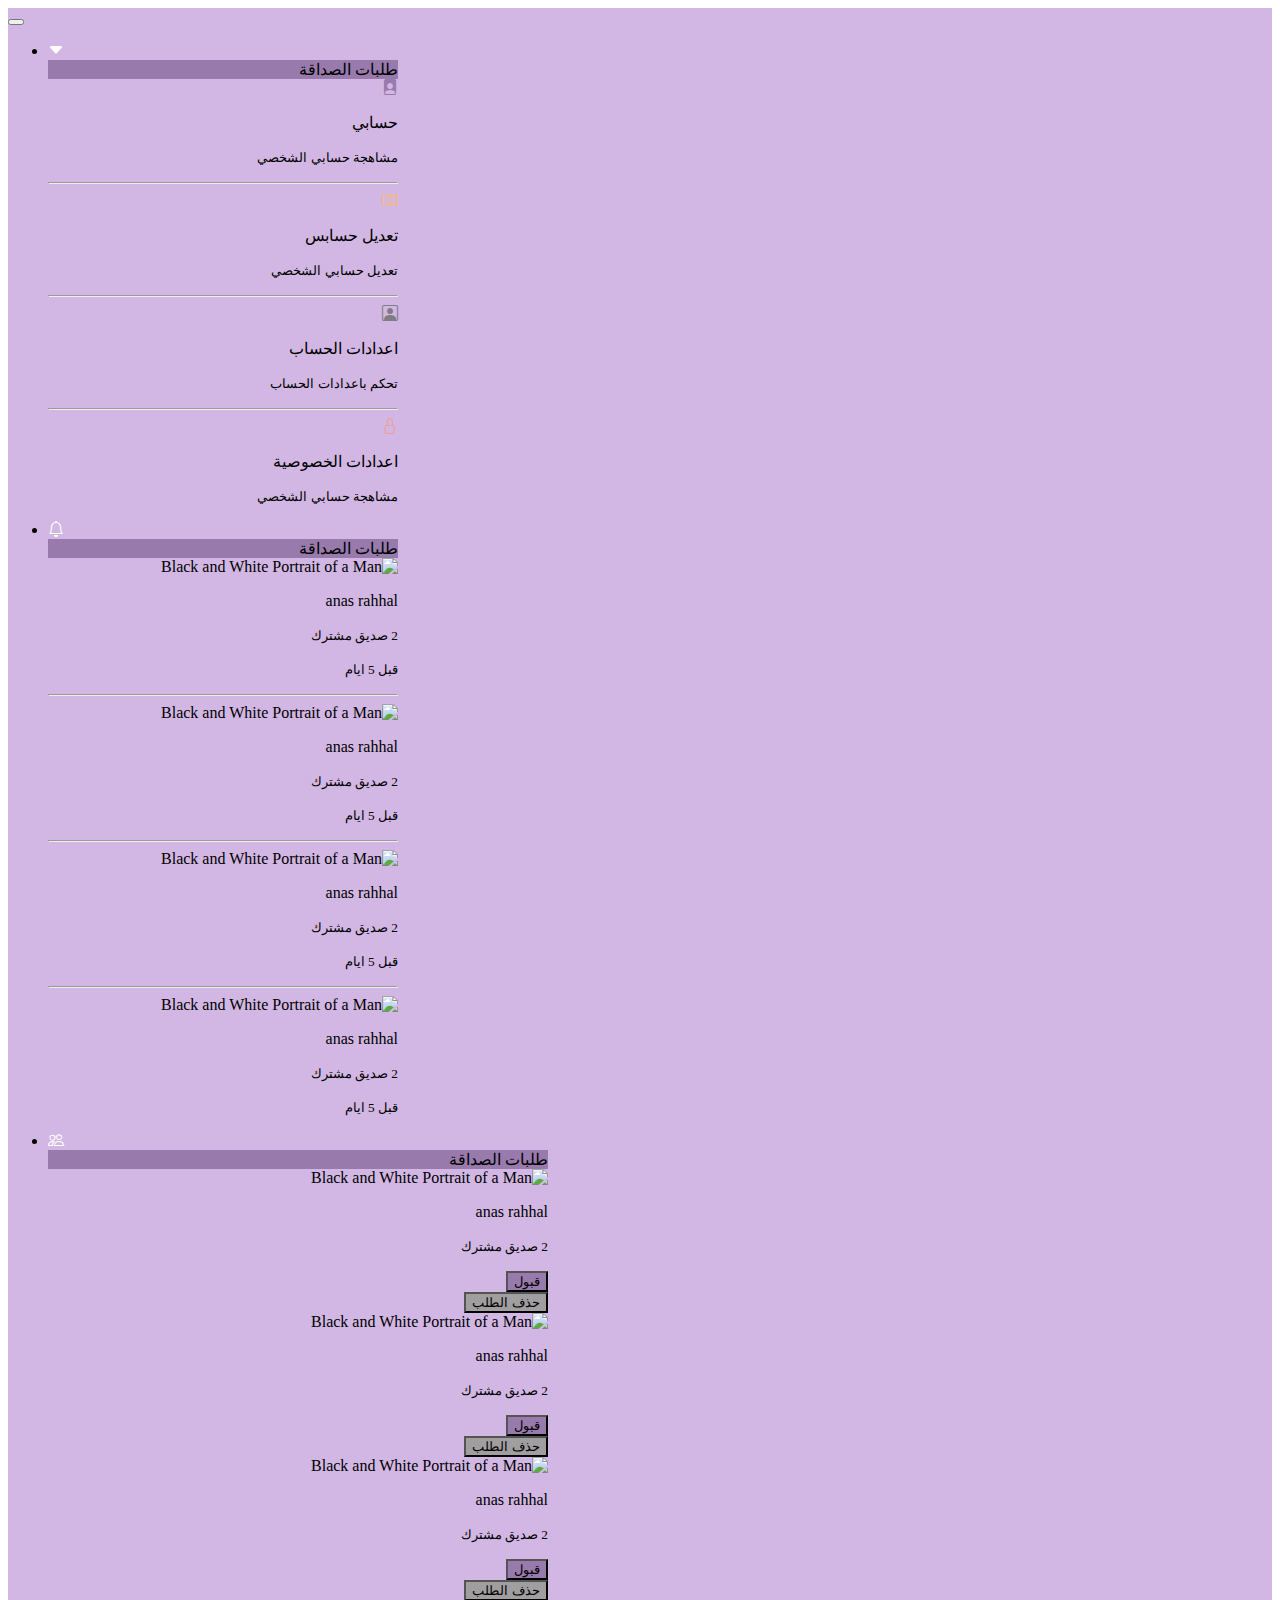
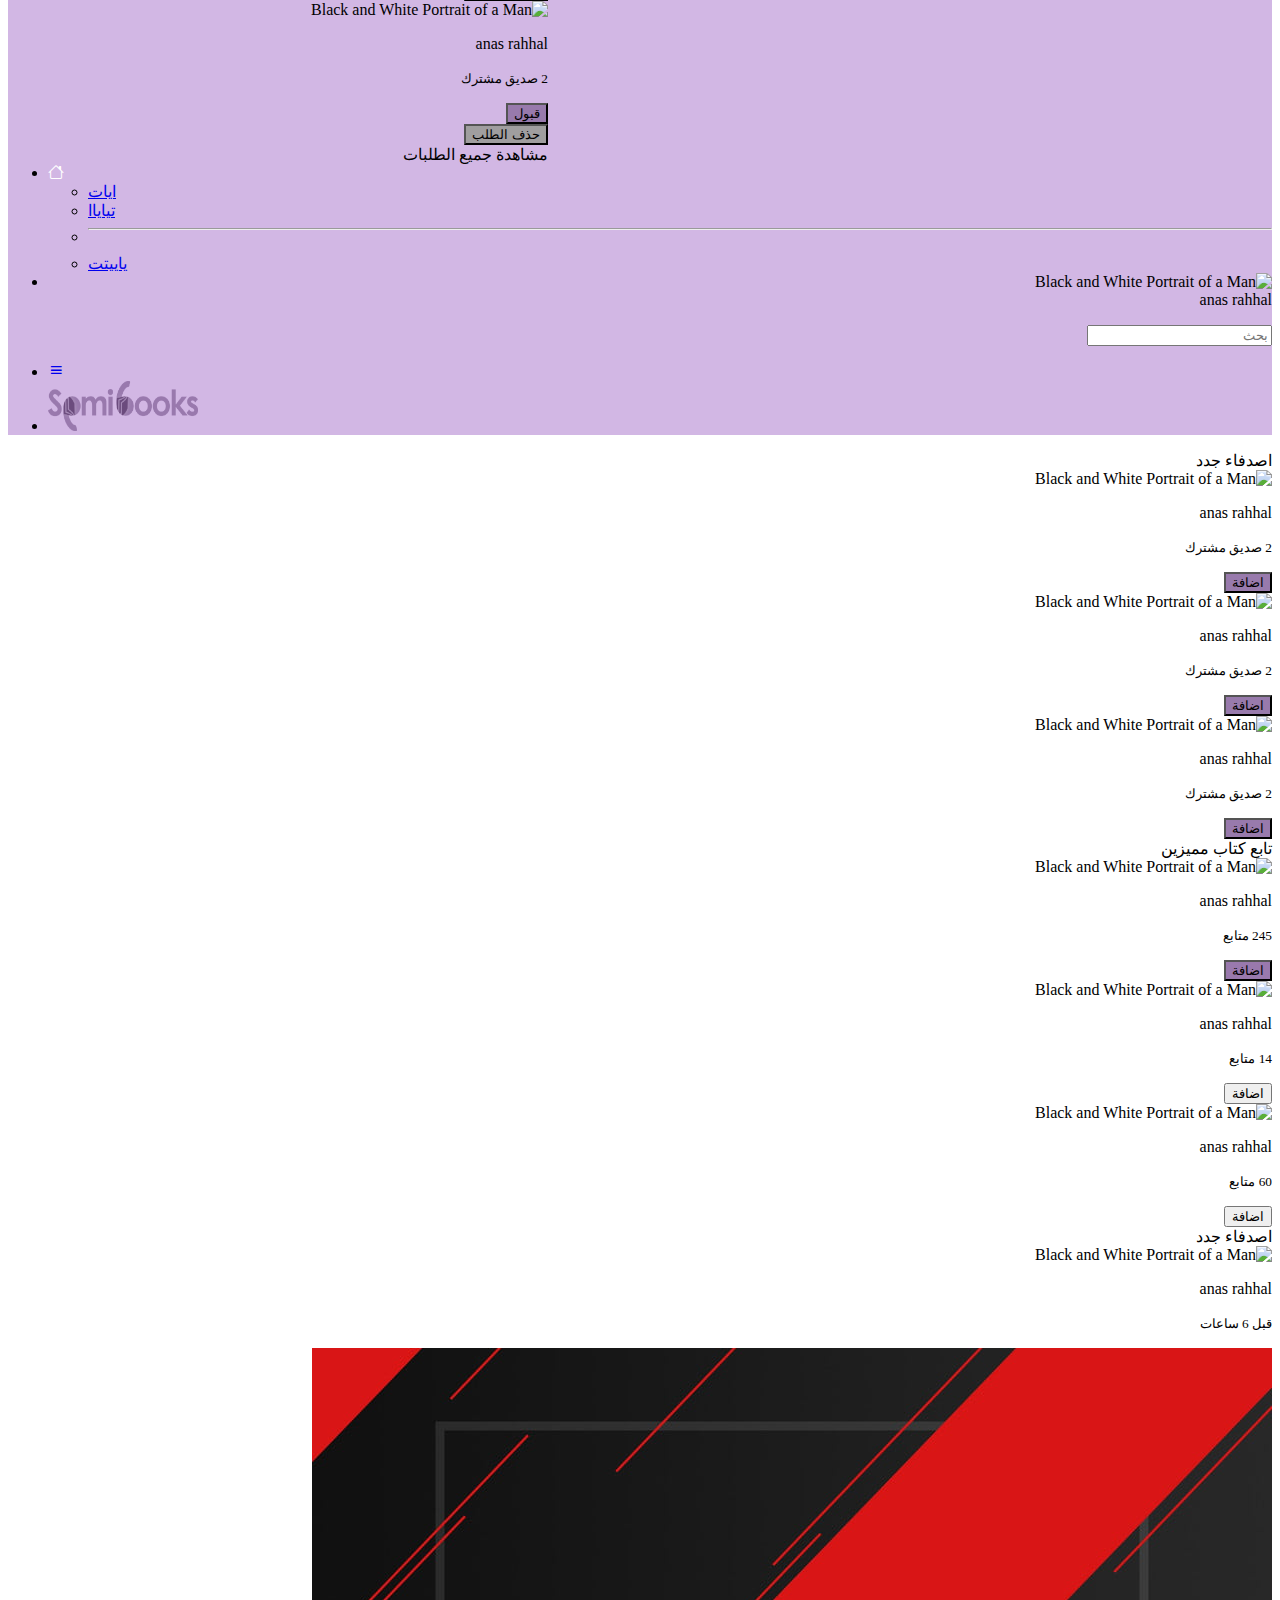
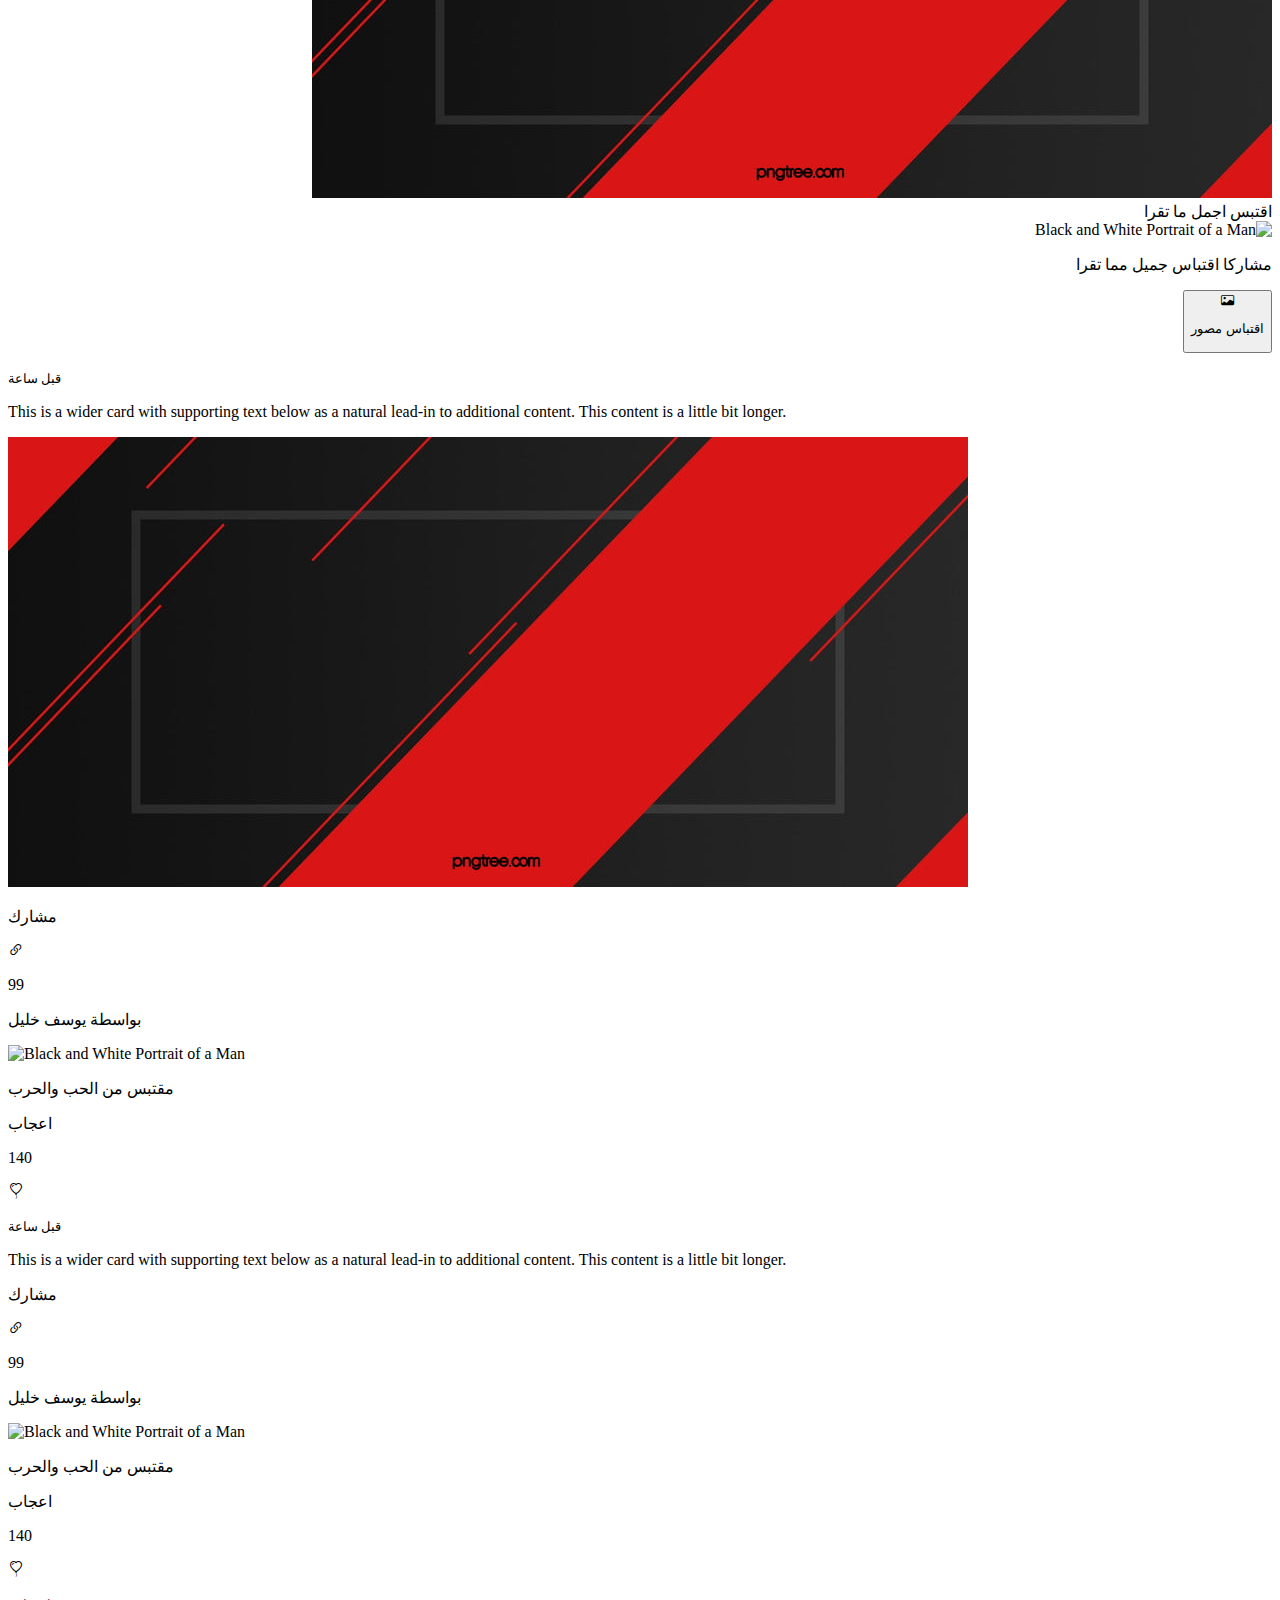
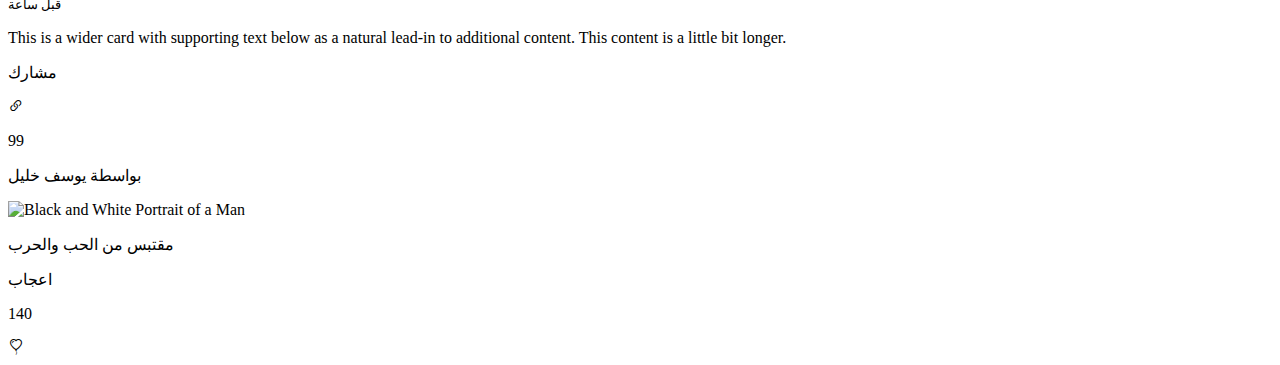
==== commit 27ba90a4: "Add files via upload" ====
--- a/semibooks/index.html
+++ b/semibooks/index.html
@@ -20,11 +20,14 @@
 <header>
   <nav class="navbar navbar-expand-lg navbar-light " style="background: #d2b7e4;">
     <div class="container-fluid">
+    <button class="navbar-toggler" type="button" data-bs-toggle="collapse" data-bs-target="#navbarSupportedContent" aria-controls="navbarSupportedContent" aria-expanded="false" aria-label="Toggle navigation">
+      <span class="navbar-toggler-icon"></span>
+    </button>
       <div class="collapse navbar-collapse justify-content-between" id="navbarSupportedContent">
-        <ul class="navbar-nav">
-          <li class="nav-item dropdown">
+        <ul class="navbar-nav mt-3">
+          <li class="nav-item dropdown ">
             <a class="nav-link" href="#" id="navbarDropdown" role="button" data-bs-toggle="dropdown" aria-expanded="false">
-              <i class="bi bi-caret-down-fill"></i>
+              <i class="bi bi-caret-down-fill" style="color: #fff;"></i>
             </a>
             <div class="dropdown-menu dropdown-menu-end p-0 " style="width: 350px;">
               <div class="card text-bg-light p-0" dir="rtl">
@@ -77,9 +80,9 @@
               </div>
             </div>
           </li>
-          <li class="nav-item dropdown">
+          <li class="nav-item dropdown ">
             <a class="nav-link" href="#" id="navbarDropdown" role="button" data-bs-toggle="dropdown" aria-expanded="false">
-              <i class="bi bi-bell"></i>
+              <i class="bi bi-bell" style="color: #fff;"></i>
             </a>
             <div class="dropdown-menu dropdown-menu-end p-0 " style="width: 350px;">
               <div class="card text-bg-light p-0" dir="rtl">
@@ -144,9 +147,9 @@
               </div>
             </div>
           </li>
-          <li class="nav-item dropdown">
+          <li class="nav-item dropdown ">
             <a class="nav-link" href="#" id="navbarDropdown" role="button" data-bs-toggle="dropdown" aria-expanded="false">
-              <i class="bi bi-people"></i>
+              <i class="bi bi-people" style="color: #fff;"></i>
             </a>
             <div class="dropdown-menu dropdown-menu-end p-0 " style="width: 500px;">
               <div class="card text-bg-light p-0" dir="rtl">
@@ -247,9 +250,9 @@
               </div>
             </div>
           </li>
-          <li class="nav-item dropdown">
+          <li class="nav-item dropdown ">
             <a class="nav-link" href="#" id="navbarDropdown" role="button" data-bs-toggle="dropdown" aria-expanded="false">
-              <i class="bi bi-house"></i>
+              <i class="bi bi-house" style="color: #fff;"></i>
             </a>
             <ul class="dropdown-menu" aria-labelledby="navbarDropdown">
               <li><a class="dropdown-item" href="#">ايات</a></li>
@@ -458,7 +461,7 @@
                       <div class="p-2 d-flex justify-content-end"><p>بواسطة يوسف خليل</p>
                         <img src="https://mdbcdn.b-cdn.net/img/new/avatars/2.webp"class="rounded-circle"height="25" alt="Black and White Portrait of a Man"loading="lazy"/>
                       </div>
-                      <div class="p-2" id="mm"><p>مقتبس من الحب والحرب</p></div>
+                      <div class="p-2"><p>مقتبس من الحب والحرب</p></div>
                       <div class="p-2 d-flex justify-content-end"><p>اعجاب</p><p>140</p><i class="bi bi-balloon-heart"></i></div>
                     </div>
                   </div>
@@ -467,51 +470,6 @@
             </div>
           </div>
           <div class="col-xl-1 col-lg-1 col-md-1" id="mm">
-            <div class="d-flex flex-column flex-shrink-0 bg-light" style="width: 4.5rem;">
-              <a href="/" class="d-block p-3 link-dark text-decoration-none" data-bs-toggle="tooltip" data-bs-placement="right">
-                <svg class="bi pe-none" width="40" height="32"><use xlink:href="#bootstrap"></use></svg>
-                <span class="visually-hidden">Icon-only</span>
-              </a>
-              <ul class="nav nav-pills nav-flush flex-column mb-auto text-center">
-                <li class="nav-item">
-                  <a href="#" class="nav-link active py-3 border-bottom rounded-0" aria-current="page" data-bs-toggle="tooltip" data-bs-placement="right" aria-label="Home">
-                    <svg class="bi pe-none" width="24" height="24" role="img" aria-label="Home"><use xlink:href="#home"></use></svg>
-                  </a>
-                </li>
-                <li>
-                  <a href="#" class="nav-link py-3 border-bottom rounded-0" data-bs-toggle="tooltip" data-bs-placement="right" aria-label="Dashboard">
-                    <svg class="bi pe-none" width="24" height="24" role="img" aria-label="Dashboard"><use xlink:href="#speedometer2"></use></svg>
-                  </a>
-                </li>
-                <li>
-                  <a href="#" class="nav-link py-3 border-bottom rounded-0" data-bs-toggle="tooltip" data-bs-placement="right" aria-label="Orders">
-                    <svg class="bi pe-none" width="24" height="24" role="img" aria-label="Orders"><use xlink:href="#table"></use></svg>
-                  </a>
-                </li>
-                <li>
-                  <a href="#" class="nav-link py-3 border-bottom rounded-0" data-bs-toggle="tooltip" data-bs-placement="right" aria-label="Products">
-                    <svg class="bi pe-none" width="24" height="24" role="img" aria-label="Products"><use xlink:href="#grid"></use></svg>
-                  </a>
-                </li>
-                <li>
-                  <a href="#" class="nav-link py-3 border-bottom rounded-0" data-bs-toggle="tooltip" data-bs-placement="right" aria-label="Customers">
-                    <svg class="bi pe-none" width="24" height="24" role="img" aria-label="Customers"><use xlink:href="#people-circle"></use></svg>
-                  </a>
-                </li>
-              </ul>
-              <div class="dropdown border-top">
-                <a href="#" class="d-flex align-items-center justify-content-center p-3 link-dark text-decoration-none dropdown-toggle" data-bs-toggle="dropdown" aria-expanded="false">
-                  <img src="https://github.com/mdo.png" alt="mdo" width="24" height="24" class="rounded-circle">
-                </a>
-                <ul class="dropdown-menu text-small shadow" >
-                  <li><a class="dropdown-item" href="#">New project...</a></li>
-                  <li><a class="dropdown-item" href="#">Settings</a></li>
-                  <li><a class="dropdown-item" href="#">Profile</a></li>
-                  <li><hr class="dropdown-divider"></li>
-                  <li><a class="dropdown-item" href="#">Sign out</a></li>
-                </ul>
-              </div>
-            </div>
           </div> 
         </div>
       </div> 
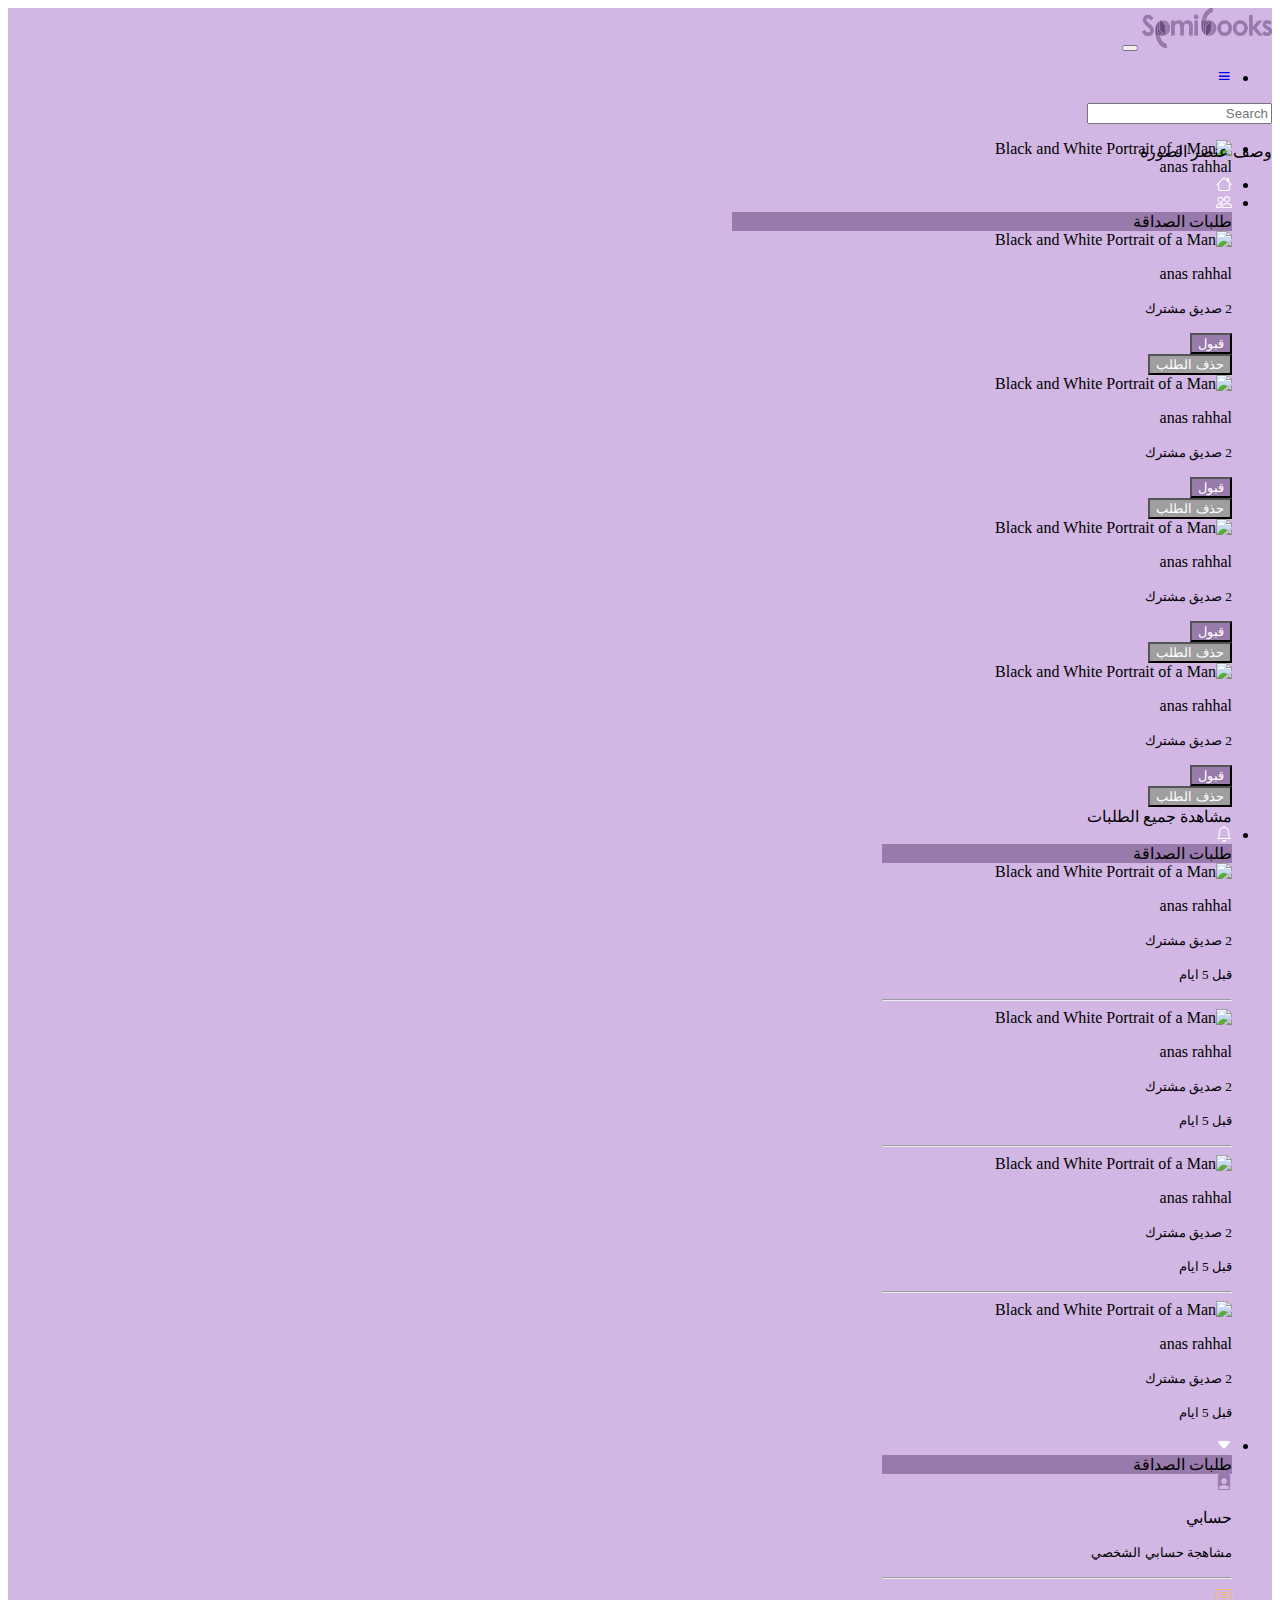
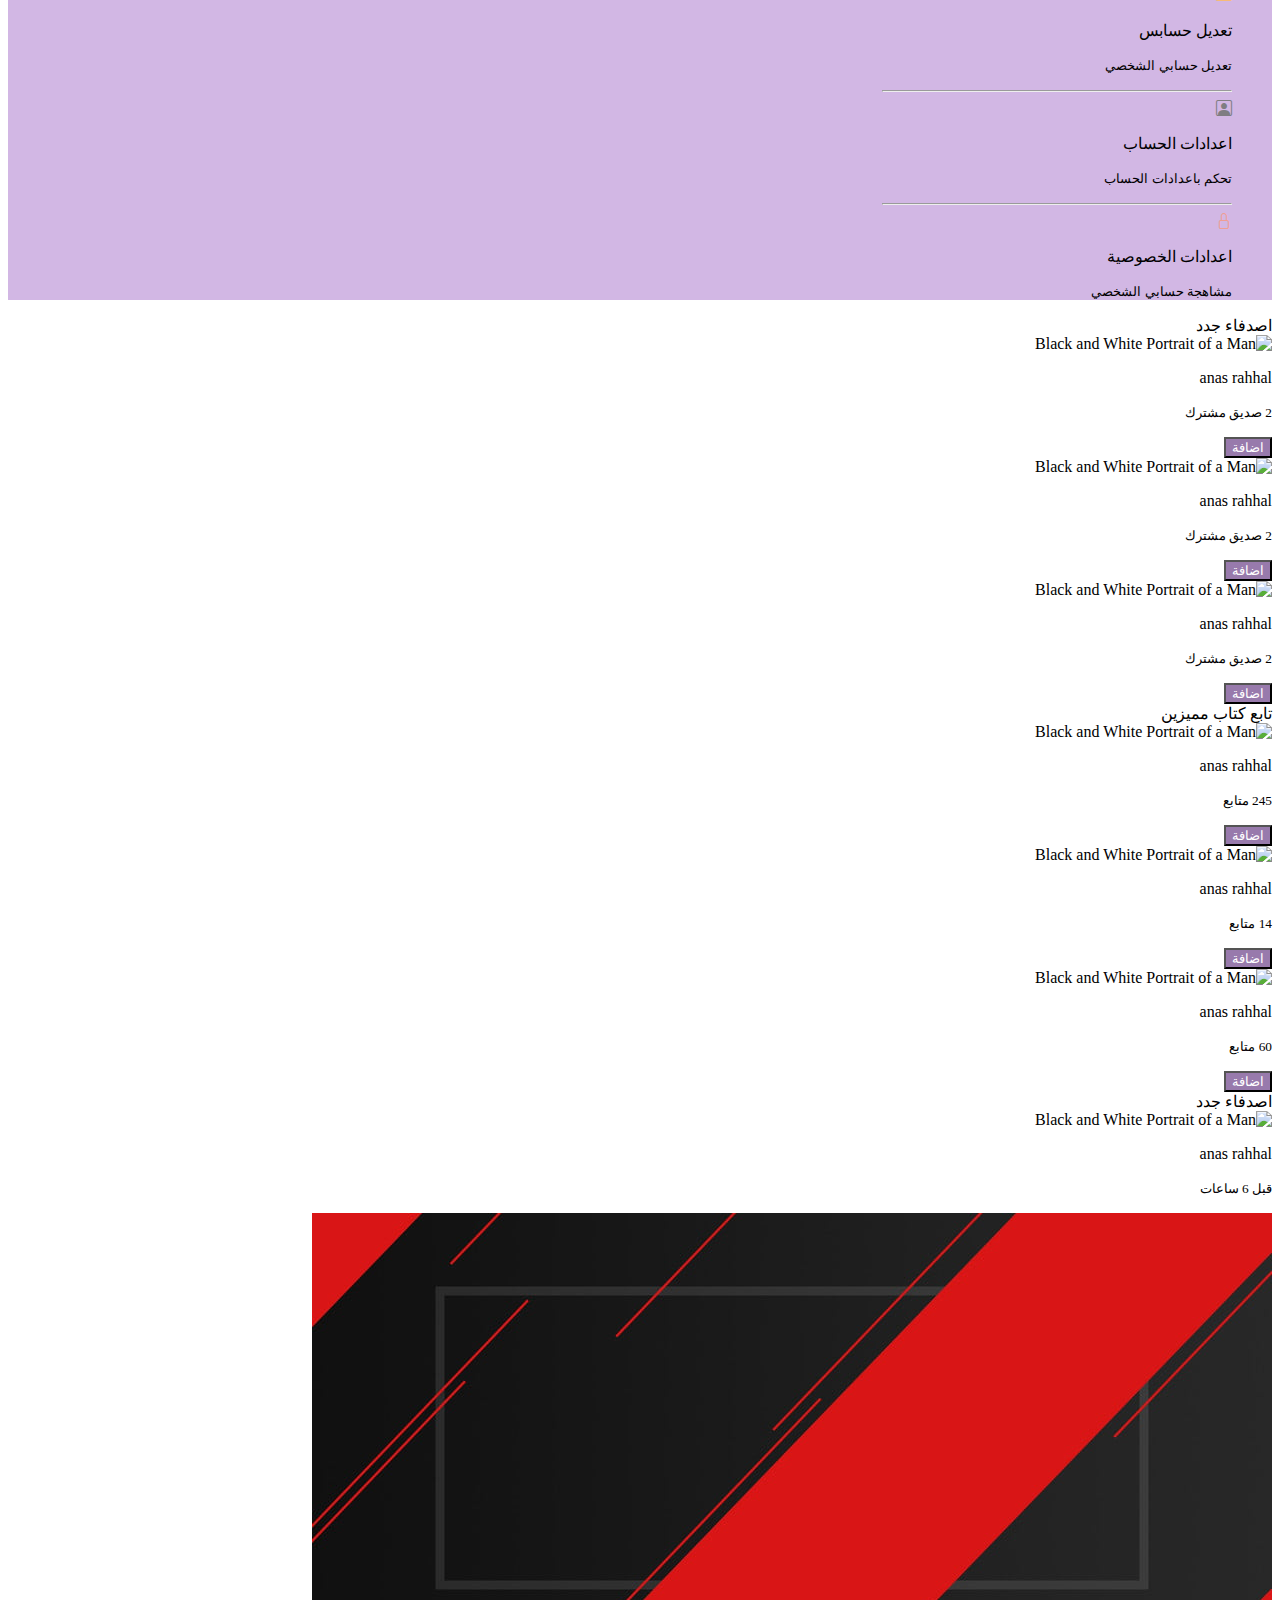
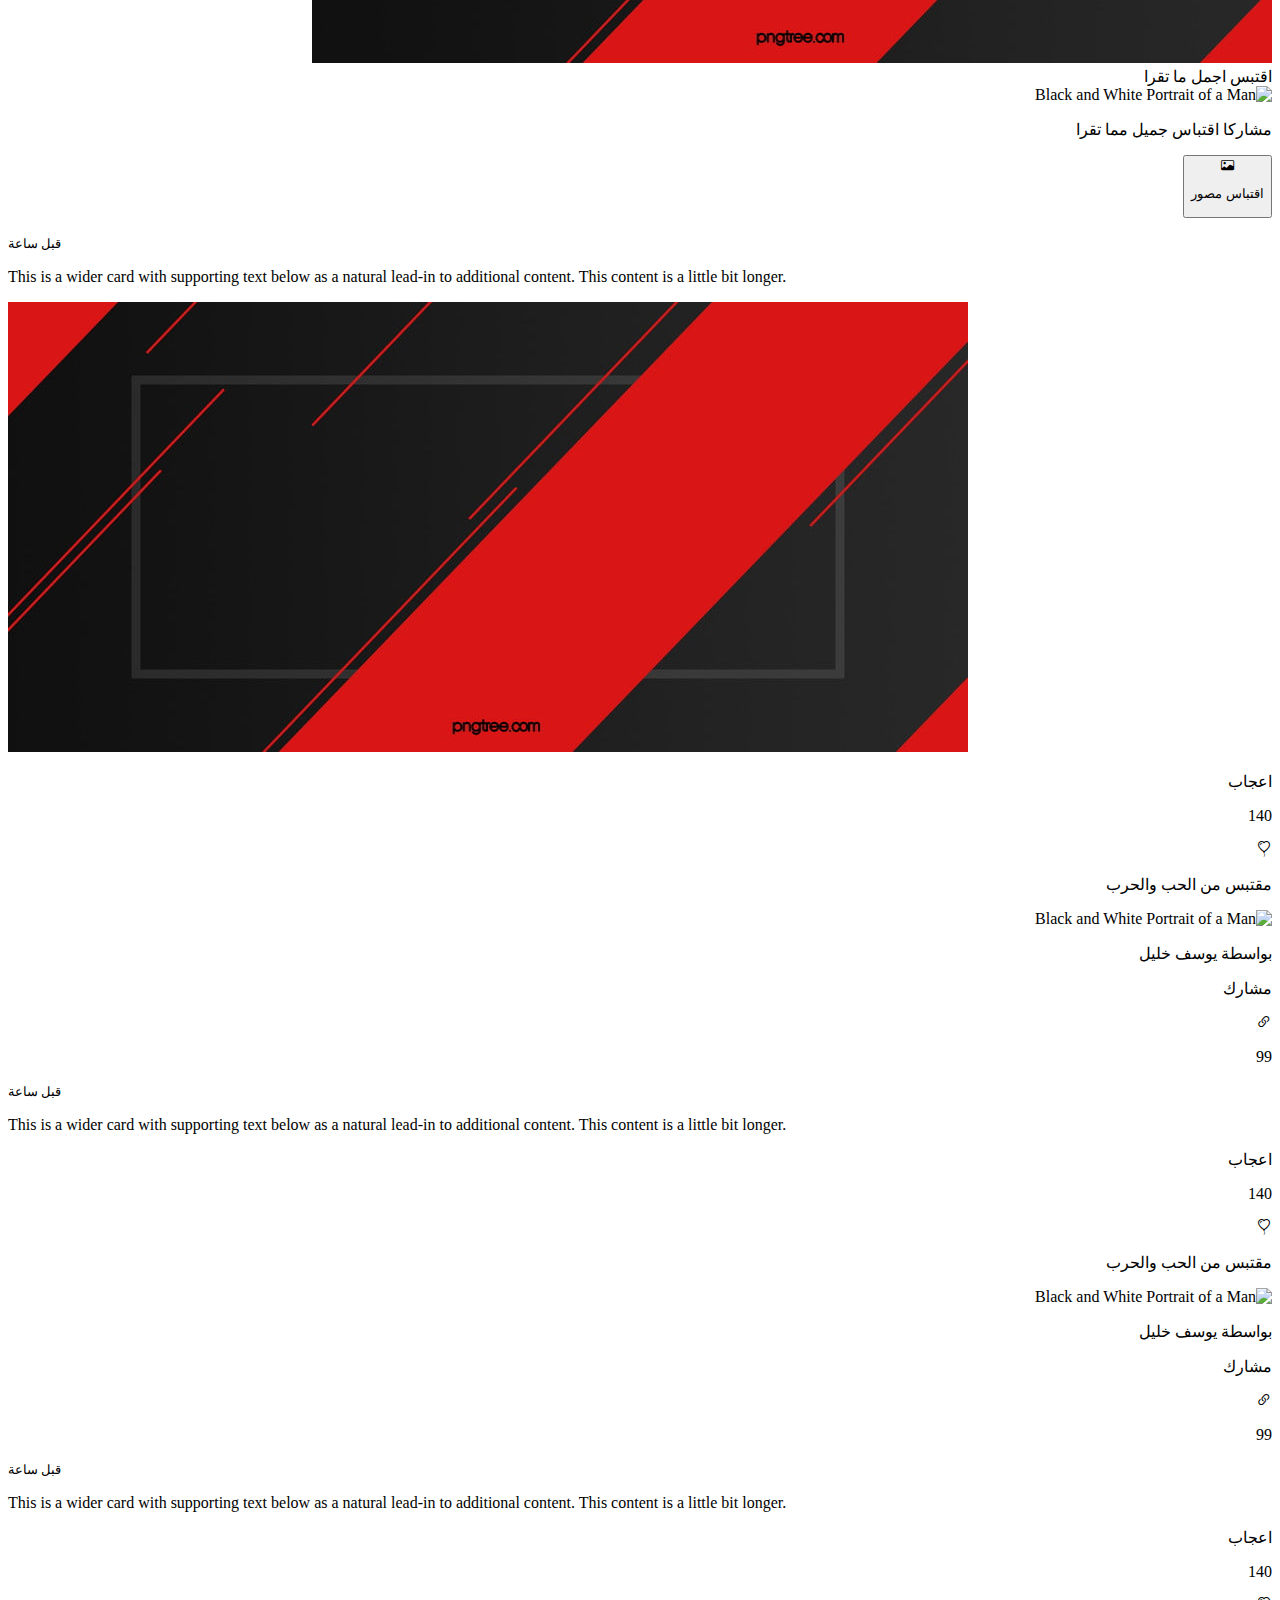
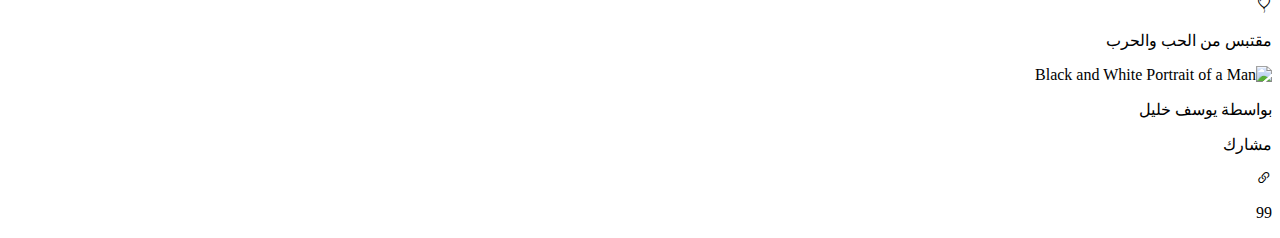
==== commit 7cad1f27: "Add files via upload" ====
--- a/semibooks/index.html
+++ b/semibooks/index.html
@@ -5,7 +5,8 @@
     <meta http-equiv="X-UA-Compatible" content="IE=edge">
     <meta name="viewport" content="width=device-width, initial-scale=1.0">
     <title>SemiBooks</title>
-    <!-- CSS only -->
+    <link rel="stylesheet"href="https://cdnjs.cloudflare.com/ajax/libs/animate.css/4.1.1/animate.min.css">
+        <!-- CSS only -->
     <link rel="stylesheet" href="style.css">
     <meta name="viewport" content="width=device-width, initial-scale=1.0">
     <link href='https://unpkg.com/boxicons@2.0.7/css/boxicons.min.css' rel='stylesheet'>
@@ -17,283 +18,285 @@
   <!-- CSS only -->
   <script src="https://cdn.jsdelivr.net/npm/bootstrap@5.0.2/dist/js/bootstrap.bundle.min.js" integrity="sha384-MrcW6ZMFYlzcLA8Nl+NtUVF0sA7MsXsP1UyJoMp4YLEuNSfAP+JcXn/tWtIaxVXM" crossorigin="anonymous"></script>
 
-<header>
-  <nav class="navbar navbar-expand-lg navbar-light " style="background: #d2b7e4;">
-    <div class="container-fluid">
-    <button class="navbar-toggler" type="button" data-bs-toggle="collapse" data-bs-target="#navbarSupportedContent" aria-controls="navbarSupportedContent" aria-expanded="false" aria-label="Toggle navigation">
-      <span class="navbar-toggler-icon"></span>
-    </button>
-      <div class="collapse navbar-collapse justify-content-between" id="navbarSupportedContent">
-        <ul class="navbar-nav mt-3">
-          <li class="nav-item dropdown ">
-            <a class="nav-link" href="#" id="navbarDropdown" role="button" data-bs-toggle="dropdown" aria-expanded="false">
-              <i class="bi bi-caret-down-fill" style="color: #fff;"></i>
-            </a>
-            <div class="dropdown-menu dropdown-menu-end p-0 " style="width: 350px;">
-              <div class="card text-bg-light p-0" dir="rtl">
-                <div class="card-header text-white p-3 fs-5" style="background: #987aac;">طلبات الصداقة</div>
-                <div class="card-body">
-                  <div class="row mb-1">
-                    <div class="col">
-                      <div class="d-flex justify-content-start">
-                        <div class="mt-3" style="color:#987aac;"><i class="bi bi-file-person-fill fs-2"></i></div>
-                        <div class="d-flex p-2 flex-column mt-1 ms-3"><p class="mb-0 fs-5">حسابي</p>
-                          <p class="card-text"><small class="text-muted">مشاهجة حسابي الشخصي</small></p>
+  <header>
+    <nav class="navbar navbar-expand-lg" id="navbar">
+        <div class="container" dir="rtl">
+          <img src="img/logo.png" style="width:130px;height:40px;" alt="">
+          <button class="navbar-toggler" type="button" data-bs-toggle="collapse" data-bs-target="#navbarSupportedContent" aria-controls="navbarSupportedContent" aria-expanded="false" aria-label="Toggle navigation">
+            <span class="navbar-toggler-icon"></span>
+          </button>
+          <div class="collapse navbar-collapse justify-content-between" id="navbarSupportedContent">
+              <div>
+                <ul class="navbar-nav">
+                  <li class="nav-item">
+                    <a class="nav-link active" href="#"><i class='bx bx-menu' id="btn" ></i></a>
+                   </li>
+                </ul>
+              </div>
+              <div class="col-4" id="nav-search">
+                <form class="d-flex">
+                  <input class="form-control data-toggle" type="search" placeholder="Search" aria-label="Search">
+                  <div class="" id="nav-search-result">
+                    <div class="row">
+                      <div class="col-2 p-0"><img src="" class="img-thumbnail" alt=""></div>
+                       <div class="col-10">وصف عنصر الصورة</div>
+                    </div>
+                  </div>
+                </form>
+              </div>
+              <div>
+                 <ul class="navbar-nav">  
+                   <li>
+                        <div class="d-flex justify-content-start mb-1" dir="rtl">
+                          <img src="https://mdbcdn.b-cdn.net/img/new/avatars/2.webp"class="rounded-circle"height="40" alt="Black and White Portrait of a Man"loading="lazy"/>
+                          <div class="d-flex p-2">anas rahhal</div>
                         </div>
-                      </div>
-                    </div>
-                  </div>
-                  <hr>
-                  <div class="row mb-1">
-                    <div class="col">
-                      <div class="d-flex justify-content-start">
-                        <div class="mt-3" style="color:#f7ba77;"><i class="bi bi-card-list fs-2"></i></div>
-                        <div class="d-flex p-2 flex-column mt-1 ms-3"><p class="mb-0 fs-5">تعديل حسابس</p>
-                          <p class="card-text"><small class="text-muted">تعديل حسابي الشخصي</small></p>
+                   </li> 
+                   <li class="nav-item dropdown">
+                    <a class="nav-link" href="#" id="navbarDropdown" role="button" data-bs-toggle="dropdown" aria-expanded="false">
+                      <i class="bi bi-house" id="icon"></i>
+                    </a>
+                   </li>
+                   <li class="nav-item dropdown">
+                    <a class="nav-link" href="#" id="navbarDropdown" role="button" data-bs-toggle="dropdown" aria-expanded="false">
+                      <i class="bi bi-people" id="icon"></i>
+                    </a>
+                    <div class="dropdown-menu dropdown-menu-end p-0 " style="width: 500px;">
+                      <div class="card text-bg-light p-0" dir="rtl">
+                        <div class="card-header text-white p-3 fs-5" id="card-header">طلبات الصداقة</div>
+                        <div class="card-body">
+                          <div class="row mb-2">
+                            <div class="col-6">
+                              <div class="d-flex justify-content-start">
+                                <img src="https://mdbcdn.b-cdn.net/img/new/avatars/2.webp"class="rounded-circle mt-3"height="40" alt="Black and White Portrait of a Man"loading="lazy"/>
+                                <div class="d-flex p-2 flex-column mt-1"><p class="mb-0">anas rahhal</p>
+                                  <p class="card-text"><small class="text-muted">2 صديق مشترك</small></p>
+                                </div>
+                              </div>
+                            </div>
+                            <div class="col-6">
+                              <div class="container">
+                                <div class="row mt-3">
+                                  <div class="col-4">
+                                    <button type="button" class="btn btn-secondary" id="btn-color">قبول</button>
+                                  </div>
+                                  <div class="col-8">
+                                    <button type="button" class="btn btn-secondary" id="btn-color-2">حذف الطلب</button>
+                                  </div>
+                                </div>
+                              </div>
+                            </div>
+                          </div>
+                          <div class="row mb-2">
+                            <div class="col-6">
+                              <div class="d-flex justify-content-start">
+                                <img src="https://mdbcdn.b-cdn.net/img/new/avatars/2.webp"class="rounded-circle mt-3"height="40" alt="Black and White Portrait of a Man"loading="lazy"/>
+                                <div class="d-flex p-2 flex-column mt-1"><p class="mb-0">anas rahhal</p>
+                                  <p class="card-text"><small class="text-muted">2 صديق مشترك</small></p>
+                                </div>
+                              </div>
+                            </div>
+                            <div class="col-6">
+                              <div class="container">
+                                <div class="row mt-3">
+                                  <div class="col-4">
+                                    <button type="button" class="btn btn-secondary" id="btn-color">قبول</button>
+                                  </div>
+                                  <div class="col-8">
+                                    <button type="button" class="btn btn-secondary" id="btn-color-2">حذف الطلب</button>
+                                  </div>
+                                </div>
+                              </div>
+                            </div>
+                          </div>
+                          <div class="row mb-2">
+                            <div class="col-6">
+                              <div class="d-flex justify-content-start">
+                                <img src="https://mdbcdn.b-cdn.net/img/new/avatars/2.webp"class="rounded-circle mt-3"height="40" alt="Black and White Portrait of a Man"loading="lazy"/>
+                                <div class="d-flex p-2 flex-column mt-1"><p class="mb-0">anas rahhal</p>
+                                  <p class="card-text"><small class="text-muted">2 صديق مشترك</small></p>
+                                </div>
+                              </div>
+                            </div>
+                            <div class="col-6">
+                              <div class="container">
+                                <div class="row mt-3">
+                                  <div class="col-4">
+                                    <button type="button" class="btn btn-secondary" id="btn-color">قبول</button>
+                                  </div>
+                                  <div class="col-8">
+                                    <button type="button" class="btn btn-secondary" id="btn-color-2">حذف الطلب</button>
+                                  </div>
+                                </div>
+                              </div>
+                            </div>
+                          </div>
+                          <div class="row mb-2">
+                            <div class="col-6">
+                              <div class="d-flex justify-content-start">
+                                <img src="https://mdbcdn.b-cdn.net/img/new/avatars/2.webp"class="rounded-circle mt-3"height="40" alt="Black and White Portrait of a Man"loading="lazy"/>
+                                <div class="d-flex p-2 flex-column mt-1"><p class="mb-0">anas rahhal</p>
+                                  <p class="card-text"><small class="text-muted">2 صديق مشترك</small></p>
+                                </div>
+                              </div>
+                            </div>
+                            <div class="col-6">
+                              <div class="container">
+                                <div class="row mt-3">
+                                  <div class="col-4">
+                                    <button type="button" class="btn " id="btn-color">قبول</button>
+                                  </div>
+                                  <div class="col-8">
+                                    <button type="button" class="btn btn-secondary" id="btn-color-2">حذف الطلب</button>
+                                  </div>
+                                </div>
+                              </div>
+                            </div>
+                          </div>
                         </div>
-                      </div>
-                    </div>
-                  </div>
-                  <hr>
-                  <div class="row mb-1">
-                    <div class="col">
-                      <div class="d-flex justify-content-start">
-                        <div class="mt-3" style="color:#7f7d82;"><i class="bi bi-person-square fs-2"></i></div>
-                        <div class="d-flex p-2 flex-column mt-1 ms-3"><p class="mb-0 fs-5">اعدادات الحساب</p>
-                          <p class="card-text"><small class="text-muted">تحكم باعدادات الحساب</small></p>
+                        <div class="card-footer p-4 bg-white">
+                          <div class="justify-content-center text-black-50 fs-5 d-flex">مشاهدة جميع الطلبات</div>
                         </div>
                       </div>
                     </div>
-                  </div>
-                  <hr>
-                  <div class="row mb-1">
-                    <div class="col">
-                      <div class="d-flex justify-content-start">
-                        <div class="mt-3" style="color:#f09e92;"><i class="bi bi-lock fs-2"></i></div>
-                        <div class="d-flex p-2 flex-column mt-1 ms-3"><p class="mb-0 fs-5">اعدادات الخصوصية</p>
-                          <p class="card-text"><small class="text-muted">مشاهجة حسابي الشخصي</small></p>
+                   </li>
+                   <li class="nav-item dropdown">
+                    <a class="nav-link" href="#" id="navbarDropdown" role="button" data-bs-toggle="dropdown" aria-expanded="false">
+                      <i class="bi bi-bell" id="icon"></i>
+                    </a>
+                    <div class="dropdown-menu dropdown-menu-end p-0 " style="width: 350px;">
+                      <div class="card text-bg-light p-0" dir="rtl">
+                        <div class="card-header text-white p-3 fs-5" id="card-header">طلبات الصداقة</div>
+                        <div class="card-body">
+                          <div class="row mb-2">
+                            <div class="col-8">
+                              <div class="d-flex justify-content-start">
+                                <img src="https://mdbcdn.b-cdn.net/img/new/avatars/2.webp"class="rounded-circle mt-3"height="40" alt="Black and White Portrait of a Man"loading="lazy"/>
+                                <div class="d-flex p-2 flex-column mt-1"><p class="mb-0">anas rahhal</p>
+                                  <p class="card-text"><small class="text-muted">2 صديق مشترك</small></p>
+                                </div>
+                              </div>
+                            </div>
+                            <div class="col-4">
+                                <p class="card-text mt-4"><small class="text-muted ms-4">قبل 5 ايام</small></p>
+                            </div>
+                          </div>
+                          <hr>
+                          <div class="row mb-2">
+                            <div class="col-8">
+                              <div class="d-flex justify-content-start">
+                                <img src="https://mdbcdn.b-cdn.net/img/new/avatars/2.webp"class="rounded-circle mt-3"height="40" alt="Black and White Portrait of a Man"loading="lazy"/>
+                                <div class="d-flex p-2 flex-column mt-1"><p class="mb-0">anas rahhal</p>
+                                  <p class="card-text"><small class="text-muted">2 صديق مشترك</small></p>
+                                </div>
+                              </div>
+                            </div>
+                            <div class="col-4">
+                                <p class="card-text mt-4"><small class="text-muted ms-4">قبل 5 ايام</small></p>
+                            </div>
+                          </div>
+                          <hr>
+                          <div class="row mb-2">
+                            <div class="col-8">
+                              <div class="d-flex justify-content-start">
+                                <img src="https://mdbcdn.b-cdn.net/img/new/avatars/2.webp"class="rounded-circle mt-3"height="40" alt="Black and White Portrait of a Man"loading="lazy"/>
+                                <div class="d-flex p-2 flex-column mt-1"><p class="mb-0">anas rahhal</p>
+                                  <p class="card-text"><small class="text-muted">2 صديق مشترك</small></p>
+                                </div>
+                              </div>
+                            </div>
+                            <div class="col-4">
+                                <p class="card-text mt-4"><small class="text-muted ms-4">قبل 5 ايام</small></p>
+                            </div>
+                          </div>
+                          <hr>
+                          <div class="row mb-2">
+                            <div class="col-8">
+                              <div class="d-flex justify-content-start">
+                                <img src="https://mdbcdn.b-cdn.net/img/new/avatars/2.webp"class="rounded-circle mt-3"height="40" alt="Black and White Portrait of a Man"loading="lazy"/>
+                                <div class="d-flex p-2 flex-column mt-1"><p class="mb-0">anas rahhal</p>
+                                  <p class="card-text"><small class="text-muted">2 صديق مشترك</small></p>
+                                </div>
+                              </div>
+                            </div>
+                            <div class="col-4">
+                                <p class="card-text mt-4"><small class="text-muted ms-4">قبل 5 ايام</small></p>
+                            </div>
+                          </div>
                         </div>
                       </div>
                     </div>
-                  </div>
-                </div>
-              </div>
-            </div>
-          </li>
-          <li class="nav-item dropdown ">
-            <a class="nav-link" href="#" id="navbarDropdown" role="button" data-bs-toggle="dropdown" aria-expanded="false">
-              <i class="bi bi-bell" style="color: #fff;"></i>
-            </a>
-            <div class="dropdown-menu dropdown-menu-end p-0 " style="width: 350px;">
-              <div class="card text-bg-light p-0" dir="rtl">
-                <div class="card-header text-white p-3 fs-5" style="background: #987aac;">طلبات الصداقة</div>
-                <div class="card-body">
-                  <div class="row mb-2">
-                    <div class="col-8">
-                      <div class="d-flex justify-content-start">
-                        <img src="https://mdbcdn.b-cdn.net/img/new/avatars/2.webp"class="rounded-circle mt-3"height="40" alt="Black and White Portrait of a Man"loading="lazy"/>
-                        <div class="d-flex p-2 flex-column mt-1"><p class="mb-0">anas rahhal</p>
-                          <p class="card-text"><small class="text-muted">2 صديق مشترك</small></p>
+                   </li>
+                   <li class="nav-item dropdown ">
+                        <a class="nav-link" href="#" id="navbarDropdown" role="button" data-bs-toggle="dropdown" aria-expanded="false">
+                          <i class="bi bi-caret-down-fill" id="icon"></i>
+                        </a>
+                        <div class="dropdown-menu dropdown-menu-end p-0 " style="width: 350px;">
+                          <div class="card text-bg-light p-0" dir="rtl">
+                            <div class="card-header text-white p-3 fs-5" id="card-header">طلبات الصداقة</div>
+                            <div class="card-body">
+                              <div class="row mb-1">
+                                <div class="col">
+                                  <div class="d-flex justify-content-start">
+                                    <div class="mt-3" style="color:#987aac;"><i class="bi bi-file-person-fill fs-2"></i></div>
+                                    <div class="d-flex p-2 flex-column mt-1 ms-3"><p class="mb-0 fs-5">حسابي</p>
+                                      <p class="card-text"><small class="text-muted">مشاهجة حسابي الشخصي</small></p>
+                                    </div>
+                                  </div>
+                                </div>
+                              </div>
+                              <hr>
+                              <div class="row mb-1">
+                                <div class="col">
+                                  <div class="d-flex justify-content-start">
+                                    <div class="mt-3" style="color:#f7ba77;"><i class="bi bi-card-list fs-2"></i></div>
+                                    <div class="d-flex p-2 flex-column mt-1 ms-3"><p class="mb-0 fs-5">تعديل حسابس</p>
+                                      <p class="card-text"><small class="text-muted">تعديل حسابي الشخصي</small></p>
+                                    </div>
+                                  </div>
+                                </div>
+                              </div>
+                              <hr>
+                              <div class="row mb-1">
+                                <div class="col">
+                                  <div class="d-flex justify-content-start">
+                                    <div class="mt-3" style="color:#7f7d82;"><i class="bi bi-person-square fs-2"></i></div>
+                                    <div class="d-flex p-2 flex-column mt-1 ms-3"><p class="mb-0 fs-5">اعدادات الحساب</p>
+                                      <p class="card-text"><small class="text-muted">تحكم باعدادات الحساب</small></p>
+                                    </div>
+                                  </div>
+                                </div>
+                              </div>
+                              <hr>
+                              <div class="row mb-1">
+                                <div class="col">
+                                  <div class="d-flex justify-content-start">
+                                    <div class="mt-3" style="color:#f09e92;"><i class="bi bi-lock fs-2"></i></div>
+                                    <div class="d-flex p-2 flex-column mt-1 ms-3"><p class="mb-0 fs-5">اعدادات الخصوصية</p>
+                                      <p class="card-text"><small class="text-muted">مشاهجة حسابي الشخصي</small></p>
+                                    </div>
+                                  </div>
+                                </div>
+                              </div>
+                            </div>
+                          </div>
                         </div>
-                      </div>
-                    </div>
-                    <div class="col-4">
-                        <p class="card-text mt-4"><small class="text-muted ms-4">قبل 5 ايام</small></p>
-                    </div>
-                  </div>
-                  <hr>
-                  <div class="row mb-2">
-                    <div class="col-8">
-                      <div class="d-flex justify-content-start">
-                        <img src="https://mdbcdn.b-cdn.net/img/new/avatars/2.webp"class="rounded-circle mt-3"height="40" alt="Black and White Portrait of a Man"loading="lazy"/>
-                        <div class="d-flex p-2 flex-column mt-1"><p class="mb-0">anas rahhal</p>
-                          <p class="card-text"><small class="text-muted">2 صديق مشترك</small></p>
-                        </div>
-                      </div>
-                    </div>
-                    <div class="col-4">
-                        <p class="card-text mt-4"><small class="text-muted ms-4">قبل 5 ايام</small></p>
-                    </div>
-                  </div>
-                  <hr>
-                  <div class="row mb-2">
-                    <div class="col-8">
-                      <div class="d-flex justify-content-start">
-                        <img src="https://mdbcdn.b-cdn.net/img/new/avatars/2.webp"class="rounded-circle mt-3"height="40" alt="Black and White Portrait of a Man"loading="lazy"/>
-                        <div class="d-flex p-2 flex-column mt-1"><p class="mb-0">anas rahhal</p>
-                          <p class="card-text"><small class="text-muted">2 صديق مشترك</small></p>
-                        </div>
-                      </div>
-                    </div>
-                    <div class="col-4">
-                        <p class="card-text mt-4"><small class="text-muted ms-4">قبل 5 ايام</small></p>
-                    </div>
-                  </div>
-                  <hr>
-                  <div class="row mb-2">
-                    <div class="col-8">
-                      <div class="d-flex justify-content-start">
-                        <img src="https://mdbcdn.b-cdn.net/img/new/avatars/2.webp"class="rounded-circle mt-3"height="40" alt="Black and White Portrait of a Man"loading="lazy"/>
-                        <div class="d-flex p-2 flex-column mt-1"><p class="mb-0">anas rahhal</p>
-                          <p class="card-text"><small class="text-muted">2 صديق مشترك</small></p>
-                        </div>
-                      </div>
-                    </div>
-                    <div class="col-4">
-                        <p class="card-text mt-4"><small class="text-muted ms-4">قبل 5 ايام</small></p>
-                    </div>
-                  </div>
-                </div>
-              </div>
-            </div>
-          </li>
-          <li class="nav-item dropdown ">
-            <a class="nav-link" href="#" id="navbarDropdown" role="button" data-bs-toggle="dropdown" aria-expanded="false">
-              <i class="bi bi-people" style="color: #fff;"></i>
-            </a>
-            <div class="dropdown-menu dropdown-menu-end p-0 " style="width: 500px;">
-              <div class="card text-bg-light p-0" dir="rtl">
-                <div class="card-header text-white p-3 fs-5" style="background: #987aac;">طلبات الصداقة</div>
-                <div class="card-body">
-                  <div class="row mb-2">
-                    <div class="col-6">
-                      <div class="d-flex justify-content-start">
-                        <img src="https://mdbcdn.b-cdn.net/img/new/avatars/2.webp"class="rounded-circle mt-3"height="40" alt="Black and White Portrait of a Man"loading="lazy"/>
-                        <div class="d-flex p-2 flex-column mt-1"><p class="mb-0">anas rahhal</p>
-                          <p class="card-text"><small class="text-muted">2 صديق مشترك</small></p>
-                        </div>
-                      </div>
-                    </div>
-                    <div class="col-6">
-                      <div class="container">
-                        <div class="row mt-3">
-                          <div class="col-4">
-                            <button type="button" class="btn btn-secondary" style="background: #987aac;">قبول</button>
-                          </div>
-                          <div class="col-8">
-                            <button type="button" class="btn btn-secondary" style="background: #a09e9f;">حذف الطلب</button>
-                          </div>
-                        </div>
-                      </div>
-                    </div>
-                  </div>
-                  <div class="row mb-2">
-                    <div class="col-6">
-                      <div class="d-flex justify-content-start">
-                        <img src="https://mdbcdn.b-cdn.net/img/new/avatars/2.webp"class="rounded-circle mt-3"height="40" alt="Black and White Portrait of a Man"loading="lazy"/>
-                        <div class="d-flex p-2 flex-column mt-1"><p class="mb-0">anas rahhal</p>
-                          <p class="card-text"><small class="text-muted">2 صديق مشترك</small></p>
-                        </div>
-                      </div>
-                    </div>
-                    <div class="col-6">
-                      <div class="container">
-                        <div class="row mt-3">
-                          <div class="col-4">
-                            <button type="button" class="btn btn-secondary" style="background: #987aac;">قبول</button>
-                          </div>
-                          <div class="col-8">
-                            <button type="button" class="btn btn-secondary" style="background: #a09e9f;">حذف الطلب</button>
-                          </div>
-                        </div>
-                      </div>
-                    </div>
-                  </div>
-                  <div class="row mb-2">
-                    <div class="col-6">
-                      <div class="d-flex justify-content-start">
-                        <img src="https://mdbcdn.b-cdn.net/img/new/avatars/2.webp"class="rounded-circle mt-3"height="40" alt="Black and White Portrait of a Man"loading="lazy"/>
-                        <div class="d-flex p-2 flex-column mt-1"><p class="mb-0">anas rahhal</p>
-                          <p class="card-text"><small class="text-muted">2 صديق مشترك</small></p>
-                        </div>
-                      </div>
-                    </div>
-                    <div class="col-6">
-                      <div class="container">
-                        <div class="row mt-3">
-                          <div class="col-4">
-                            <button type="button" class="btn btn-secondary" style="background: #987aac;">قبول</button>
-                          </div>
-                          <div class="col-8">
-                            <button type="button" class="btn btn-secondary" style="background: #a09e9f;">حذف الطلب</button>
-                          </div>
-                        </div>
-                      </div>
-                    </div>
-                  </div>
-                  <div class="row mb-2">
-                    <div class="col-6">
-                      <div class="d-flex justify-content-start">
-                        <img src="https://mdbcdn.b-cdn.net/img/new/avatars/2.webp"class="rounded-circle mt-3"height="40" alt="Black and White Portrait of a Man"loading="lazy"/>
-                        <div class="d-flex p-2 flex-column mt-1"><p class="mb-0">anas rahhal</p>
-                          <p class="card-text"><small class="text-muted">2 صديق مشترك</small></p>
-                        </div>
-                      </div>
-                    </div>
-                    <div class="col-6">
-                      <div class="container">
-                        <div class="row mt-3">
-                          <div class="col-4">
-                            <button type="button" class="btn btn-secondary" style="background: #987aac;">قبول</button>
-                          </div>
-                          <div class="col-8">
-                            <button type="button" class="btn btn-secondary" style="background: #a09e9f;">حذف الطلب</button>
-                          </div>
-                        </div>
-                      </div>
-                    </div>
-                  </div>
-                </div>
-                <div class="card-footer p-4 bg-white">
-                  <div class="justify-content-center text-black-50 fs-5 d-flex">مشاهدة جميع الطلبات</div>
-                </div>
-              </div>
-            </div>
-          </li>
-          <li class="nav-item dropdown ">
-            <a class="nav-link" href="#" id="navbarDropdown" role="button" data-bs-toggle="dropdown" aria-expanded="false">
-              <i class="bi bi-house" style="color: #fff;"></i>
-            </a>
-            <ul class="dropdown-menu" aria-labelledby="navbarDropdown">
-              <li><a class="dropdown-item" href="#">ايات</a></li>
-              <li><a class="dropdown-item" href="#">تياياا</a></li>
-              <li><hr class="dropdown-divider"></li>
-              <li><a class="dropdown-item" href="#">ياييتت</a></li>
-            </ul>
-          </li>
-          <li>
-            <div class="d-flex justify-content-start mb-3" dir="rtl">
-              <img src="https://mdbcdn.b-cdn.net/img/new/avatars/2.webp"class="rounded-circle"height="40" alt="Black and White Portrait of a Man"loading="lazy"/>
-              <div class="d-flex p-2">anas rahhal</div>
-            </div>
-          </li>
-        </ul>
-        <form class="d-flex w-25" dir="rtl">
-          <input class="form-control me-2" type="search" placeholder="بحث" aria-label="Search">
-        </form>
-        <ul class="navbar-nav">
-          <li class="nav-item">
-            <a class="nav-link active" aria-current="page" href="#"><div class="logo-details">
-                <i class='bx bx-menu' id="btn" ></i>
-            </div></a>
-          </li>
-          <li class="nav-item">
-              <img src="img/logo.png" style="width:150px;height:50px;" alt="....">
-          </li>
-        </ul>
-      </div>
-    </div>
-  </nav>
+                   </li>  
+                 </ul>
+              </div>
+          </div>
+        </div>  
+    </nav>
 </header>
   <section>
-    <div class="container-fluid mt-3">
+    <div class="container mt-4">
         <div class="row">
-          <div class="col-xl-4 col-lg-4 col-md-4" id="mm">
-            <div class="card text-bg-light mb-3" dir="rtl" >
+          <div class="col-md-4" id="mm">
+            <div class="card scaleAnimation text-bg-light mb-4" dir="rtl" >
               <div class="card-header bg-white">اصدفاء جدد</div>
               <div class="card-body">
                 <div class="row  mb-1">
-                  <div class="col-8">
+                  <div class="col-lg-8 ">
                     <div class="d-flex justify-content-start">
                       <img src="https://mdbcdn.b-cdn.net/img/new/avatars/2.webp"class="rounded-circle mt-3"height="40" alt="Black and White Portrait of a Man"loading="lazy"/>
                       <div class="d-flex p-2 flex-column mt-1"><p class="mb-0">anas rahhal</p>
@@ -301,10 +304,10 @@
                       </div>
                     </div>
                   </div>
-                  <div class="col-4"><button type="button" class="btn btn-secondary mt-3" style="background: #987aac;">اضافة</button></div>
-              </div>
-                <div class="row  mb-1">
-                  <div class="col-8">
+                  <div class="col-lg-4 animate__animated animate__headShake animate__repeat-2"><button type="button" class="btn mt-3" id="btn-color">اضافة</button></div>
+              </div>
+                <div class="row  mb-1">
+                  <div class="col-lg-8">
                     <div class="d-flex justify-content-start">
                       <img src="https://mdbcdn.b-cdn.net/img/new/avatars/2.webp"class="rounded-circle mt-3"height="40" alt="Black and White Portrait of a Man"loading="lazy"/>
                       <div class="d-flex p-2 flex-column mt-1"><p class="mb-0">anas rahhal</p>
@@ -312,10 +315,10 @@
                       </div>
                     </div>
                   </div>
-                  <div class="col-4"><button type="button" class="btn btn-secondary mt-3" style="background: #987aac;">اضافة</button></div>
-                </div>
-                <div class="row  mb-1">
-                  <div class="col-8">
+                  <div class="col-lg-4"><button type="button" class="btn mt-3" id="btn-color">اضافة</button></div>
+                </div>
+                <div class="row  mb-1">
+                  <div class="col-lg-8">
                     <div class="d-flex justify-content-start">
                       <img src="https://mdbcdn.b-cdn.net/img/new/avatars/2.webp"class="rounded-circle mt-3"height="40" alt="Black and White Portrait of a Man"loading="lazy"/>
                       <div class="d-flex p-2 flex-column mt-1"><p class="mb-0">anas rahhal</p>
@@ -323,15 +326,15 @@
                       </div>
                     </div>
                   </div>
-                  <div class="col-4"><button type="button" class="btn btn-secondary mt-3" style="background: #987aac;">اضافة</button></div>
-                </div>
-              </div>
-            </div>
-            <div class="card text-bg-light mb-3" dir="rtl" >
+                  <div class="col-lg-4"><button type="button" class="btn mt-3" id="btn-color">اضافة</button></div>
+                </div>
+              </div>
+            </div>
+            <div class="card scaleAnimation text-bg-light mb-4" dir="rtl" >
               <div class="card-header bg-white">تابع كتاب مميزين</div>
               <div class="card-body" >
                 <div class="row  mb-1">
-                  <div class="col-8">
+                  <div class="col-lg-8">
                     <div class="d-flex justify-content-start">
                       <img src="https://mdbcdn.b-cdn.net/img/new/avatars/2.webp"class="rounded-circle mt-3"height="40" alt="Black and White Portrait of a Man"loading="lazy"/>
                       <div class="d-flex p-2 flex-column mt-1"><p class="mb-0">anas rahhal</p>
@@ -339,10 +342,10 @@
                       </div>
                     </div>
                   </div>
-                  <div class="col-4"><button type="button" class="btn btn-secondary mt-3" style="background:#9979ad;">اضافة</button></div>
-                </div>
-                <div class="row  mb-1">
-                  <div class="col-8">
+                  <div class="col-lg-4"><button type="button" class="btn mt-3" id="btn-color">اضافة</button></div>
+                </div>
+                <div class="row  mb-1">
+                  <div class="col-lg-8">
                     <div class="d-flex justify-content-start">
                       <img src="https://mdbcdn.b-cdn.net/img/new/avatars/2.webp"class="rounded-circle mt-3"height="40" alt="Black and White Portrait of a Man"loading="lazy"/>
                       <div class="d-flex p-2 flex-column mt-1"><p class="mb-0">anas rahhal</p>
@@ -350,10 +353,10 @@
                       </div>
                     </div>
                   </div>
-                  <div class="col-4"><button type="button" class="btn btn-secondary mt-3">اضافة</button></div>
-                </div>
-                <div class="row  mb-1">
-                  <div class="col-8">
+                  <div class="col-lg-4"><button type="button" class="btn mt-3" id="btn-color">اضافة</button></div>
+                </div>
+                <div class="row  mb-1">
+                  <div class="col-lg-8">
                     <div class="d-flex justify-content-start">
                       <img src="https://mdbcdn.b-cdn.net/img/new/avatars/2.webp"class="rounded-circle mt-3"height="40" alt="Black and White Portrait of a Man"loading="lazy"/>
                       <div class="d-flex p-2 flex-column mt-1"><p class="mb-0">anas rahhal</p>
@@ -361,11 +364,11 @@
                       </div>
                     </div>
                   </div>
-                  <div class="col-4"><button type="button" class="btn btn-secondary mt-3">اضافة</button></div>
-                </div>
-              </div>
-            </div>
-            <div class="card text-bg-light mb-3" dir="rtl" >
+                  <div class="col-lg-4"><button type="button" class="btn mt-3" id="btn-color">اضافة</button></div>
+                </div>
+              </div>
+            </div>
+            <div class="card scaleAnimation text-bg-light mb-4" dir="rtl" >
               <div class="card-header bg-white">اصدفاء جدد</div>
               <div class="card-body">
                 <div class="row  mb-1">
@@ -382,7 +385,7 @@
               </div>
             </div>
         </div>
-          <div class="col-xl-7 col-lg-7 col-md-7">
+          <div class="col-md-8">
             <div class="card text-bg-light mb-3" dir="rtl">
               <div class="card-header bg-white">اقتبس اجمل ما تقرا</div>
               <div class="card-body">
@@ -406,19 +409,22 @@
                 <p class="card-text"><small class="text-muted">قبل ساعة</small></p>
                 <p class="card-text">This is a wider card with supporting text below as a natural lead-in to additional content. This content is a little bit longer.</p>
                 <img src="img/img.png" class="card-img-bottom" alt="...">
-                <div class="row mt-2">
-                  <div class="col-4">
-                    <div class="d-flex justify-content-start">
-                      <div class="p-2 d-flex justify-content-start"><p>مشارك</p><i class="bi bi-link-45deg"></i><p>99</p></div>
-                    </div>
-                  </div>
-                  <div class="col-8">
-                    <div class="d-flex justify-content-end">
-                      <div class="p-2 d-flex justify-content-end"><p>بواسطة يوسف خليل</p>
+                <div class="container-fluid mt-2" dir="rtl">
+                  <div class="row py-2">
+                    <div class="col-lg-2 col-sm-6">
+                      <div class="d-flex justify-content-start"><p class="fs-6">اعجاب</p><p class="fs-6">140</p><i class="bi bi-balloon-heart"></i></div> 
+                    </div>
+                    <div class="col-lg-4 col-sm-6">
+                      <div class=""><p>مقتبس من الحب والحرب</p></div>
+                    </div>
+                    <div class="col-lg-4 col-sm-6">
+                      <div class="d-flex justify-content-start">
                         <img src="https://mdbcdn.b-cdn.net/img/new/avatars/2.webp"class="rounded-circle"height="25" alt="Black and White Portrait of a Man"loading="lazy"/>
-                      </div>
-                      <div class="p-2"><p>مقتبس من الحب والحرب</p></div>
-                      <div class="p-2 d-flex justify-content-end"><p>اعجاب</p><p>140</p><i class="bi bi-balloon-heart"></i></div>
+                        <p>بواسطة يوسف خليل</p>
+                      </div>
+                    </div>
+                    <div class="col-lg-2 col-sm-6">
+                      <div class="d-flex justify-content-start"><p>مشارك</p><i class="bi bi-link-45deg"></i><p>99</p></div>
                     </div>
                   </div>
                 </div>
@@ -428,19 +434,22 @@
               <div class="card-body">
                 <p class="card-text"><small class="text-muted">قبل ساعة</small></p>
                 <p class="card-text">This is a wider card with supporting text below as a natural lead-in to additional content. This content is a little bit longer.</p>
-                <div class="row mt-2">
-                  <div class="col-4">
-                    <div class="d-flex justify-content-start">
-                      <div class="p-2 d-flex justify-content-start"><p>مشارك</p><i class="bi bi-link-45deg"></i><p>99</p></div>
-                    </div>
-                  </div>
-                  <div class="col-8">
-                    <div class="d-flex justify-content-end">
-                      <div class="p-2 d-flex justify-content-end"><p>بواسطة يوسف خليل</p>
+                <div class="container-fluid mt-2" dir="rtl">
+                  <div class="row py-2">
+                    <div class="col-lg-2 col-sm-6">
+                      <div class="d-flex justify-content-start"><p class="fs-6">اعجاب</p><p class="fs-6">140</p><i class="bi bi-balloon-heart"></i></div> 
+                    </div>
+                    <div class="col-lg-4 col-sm-6">
+                      <div class=""><p>مقتبس من الحب والحرب</p></div>
+                    </div>
+                    <div class="col-lg-4 col-sm-6">
+                      <div class="d-flex justify-content-start">
                         <img src="https://mdbcdn.b-cdn.net/img/new/avatars/2.webp"class="rounded-circle"height="25" alt="Black and White Portrait of a Man"loading="lazy"/>
-                      </div>
-                      <div class="p-2"><p>مقتبس من الحب والحرب</p></div>
-                      <div class="p-2 d-flex justify-content-end"><p>اعجاب</p><p>140</p><i class="bi bi-balloon-heart"></i></div>
+                        <p>بواسطة يوسف خليل</p>
+                      </div>
+                    </div>
+                    <div class="col-lg-2 col-sm-6">
+                      <div class="d-flex justify-content-start"><p>مشارك</p><i class="bi bi-link-45deg"></i><p>99</p></div>
                     </div>
                   </div>
                 </div>
@@ -450,29 +459,30 @@
               <div class="card-body">
                 <p class="card-text"><small class="text-muted">قبل ساعة</small></p>
                 <p class="card-text">This is a wider card with supporting text below as a natural lead-in to additional content. This content is a little bit longer.</p>
-                <div class="row mt-2">
-                  <div class="col-4">
-                    <div class="d-flex justify-content-start">
-                      <div class="p-2 d-flex justify-content-start"><p>مشارك</p><i class="bi bi-link-45deg"></i><p>99</p></div>
-                    </div>
-                  </div>
-                  <div class="col-8">
-                    <div class="d-flex justify-content-end">
-                      <div class="p-2 d-flex justify-content-end"><p>بواسطة يوسف خليل</p>
+                <div class="container-fluid mt-2" dir="rtl">
+                  <div class="row py-2">
+                    <div class="col-lg-2 col-sm-6">
+                      <div class="d-flex justify-content-start"><p class="fs-6">اعجاب</p><p class="fs-6">140</p><i class="bi bi-balloon-heart"></i></div> 
+                    </div>
+                    <div class="col-lg-4 col-sm-6">
+                      <div class=""><p>مقتبس من الحب والحرب</p></div>
+                    </div>
+                    <div class="col-lg-4 col-sm-6">
+                      <div class="d-flex justify-content-start">
                         <img src="https://mdbcdn.b-cdn.net/img/new/avatars/2.webp"class="rounded-circle"height="25" alt="Black and White Portrait of a Man"loading="lazy"/>
-                      </div>
-                      <div class="p-2"><p>مقتبس من الحب والحرب</p></div>
-                      <div class="p-2 d-flex justify-content-end"><p>اعجاب</p><p>140</p><i class="bi bi-balloon-heart"></i></div>
-                    </div>
-                  </div>
-                </div>
-              </div>
+                        <p>بواسطة يوسف خليل</p>
+                      </div>
+                    </div>
+                    <div class="col-lg-2 col-sm-6">
+                      <div class="d-flex justify-content-start"><p>مشارك</p><i class="bi bi-link-45deg"></i><p>99</p></div>
+                    </div>
+                  </div>
+                </div>
             </div>
           </div>
-          <div class="col-xl-1 col-lg-1 col-md-1" id="mm">
-          </div> 
         </div>
       </div> 
+    </div>  
  </section>
 </body>
 </html>--- a/semibooks/style.css
+++ b/semibooks/style.css
@@ -1,14 +1,55 @@
-/* Google Font Link */
-@import url('https://fonts.googleapis.com/css2?family=Poppins:wght@200;300;400;500;600;700&display=swap');
-
-@media(max-width:768px){
-    #mm{
-      display:none;
-    }
-  }
-
-
-
-
-
-
+@media (max-width: 768px) {
+  #mm {
+    display: none;
+  }
+}
+#nav-search {
+  position: relative;
+}
+
+#nav-search #nav-search-result {
+  position: absolute;
+  width: 100%;
+}
+
+.scaleAnimation {
+  transition: all 0.5s ease;
+}
+
+.scaleAnimation:hover {
+  transform: scale(1.1);
+}
+
+#btn-color {
+  background-color: #987aac;
+  color: #fff;
+}
+
+#btn-color:hover {
+  background-color: #fff;
+  color: #987aac;
+  border: 2px solid #987aac;
+}
+
+#btn-color-2 {
+  background-color: #a09e9f;
+  color: #fff;
+}
+
+#btn-color-2:hover {
+  background-color: #fff;
+  color: #a09e9f;
+  border: 2px solid #a09e9f;
+}
+
+#navbar {
+  background-color: #d2b7e4;
+}
+
+#icon {
+  color: #fff;
+}
+
+#card-header {
+  background-color: #987aac;
+}/*# sourceMappingURL=style.css.map */--- a/semibooks/style.css
+++ b/semibooks/style.css
@@ -1,14 +1,55 @@
-/* Google Font Link */
-@import url('https://fonts.googleapis.com/css2?family=Poppins:wght@200;300;400;500;600;700&display=swap');
-
-@media(max-width:768px){
-    #mm{
-      display:none;
-    }
-  }
-
-
-
-
-
-
+@media (max-width: 768px) {
+  #mm {
+    display: none;
+  }
+}
+#nav-search {
+  position: relative;
+}
+
+#nav-search #nav-search-result {
+  position: absolute;
+  width: 100%;
+}
+
+.scaleAnimation {
+  transition: all 0.5s ease;
+}
+
+.scaleAnimation:hover {
+  transform: scale(1.1);
+}
+
+#btn-color {
+  background-color: #987aac;
+  color: #fff;
+}
+
+#btn-color:hover {
+  background-color: #fff;
+  color: #987aac;
+  border: 2px solid #987aac;
+}
+
+#btn-color-2 {
+  background-color: #a09e9f;
+  color: #fff;
+}
+
+#btn-color-2:hover {
+  background-color: #fff;
+  color: #a09e9f;
+  border: 2px solid #a09e9f;
+}
+
+#navbar {
+  background-color: #d2b7e4;
+}
+
+#icon {
+  color: #fff;
+}
+
+#card-header {
+  background-color: #987aac;
+}/*# sourceMappingURL=style.css.map */